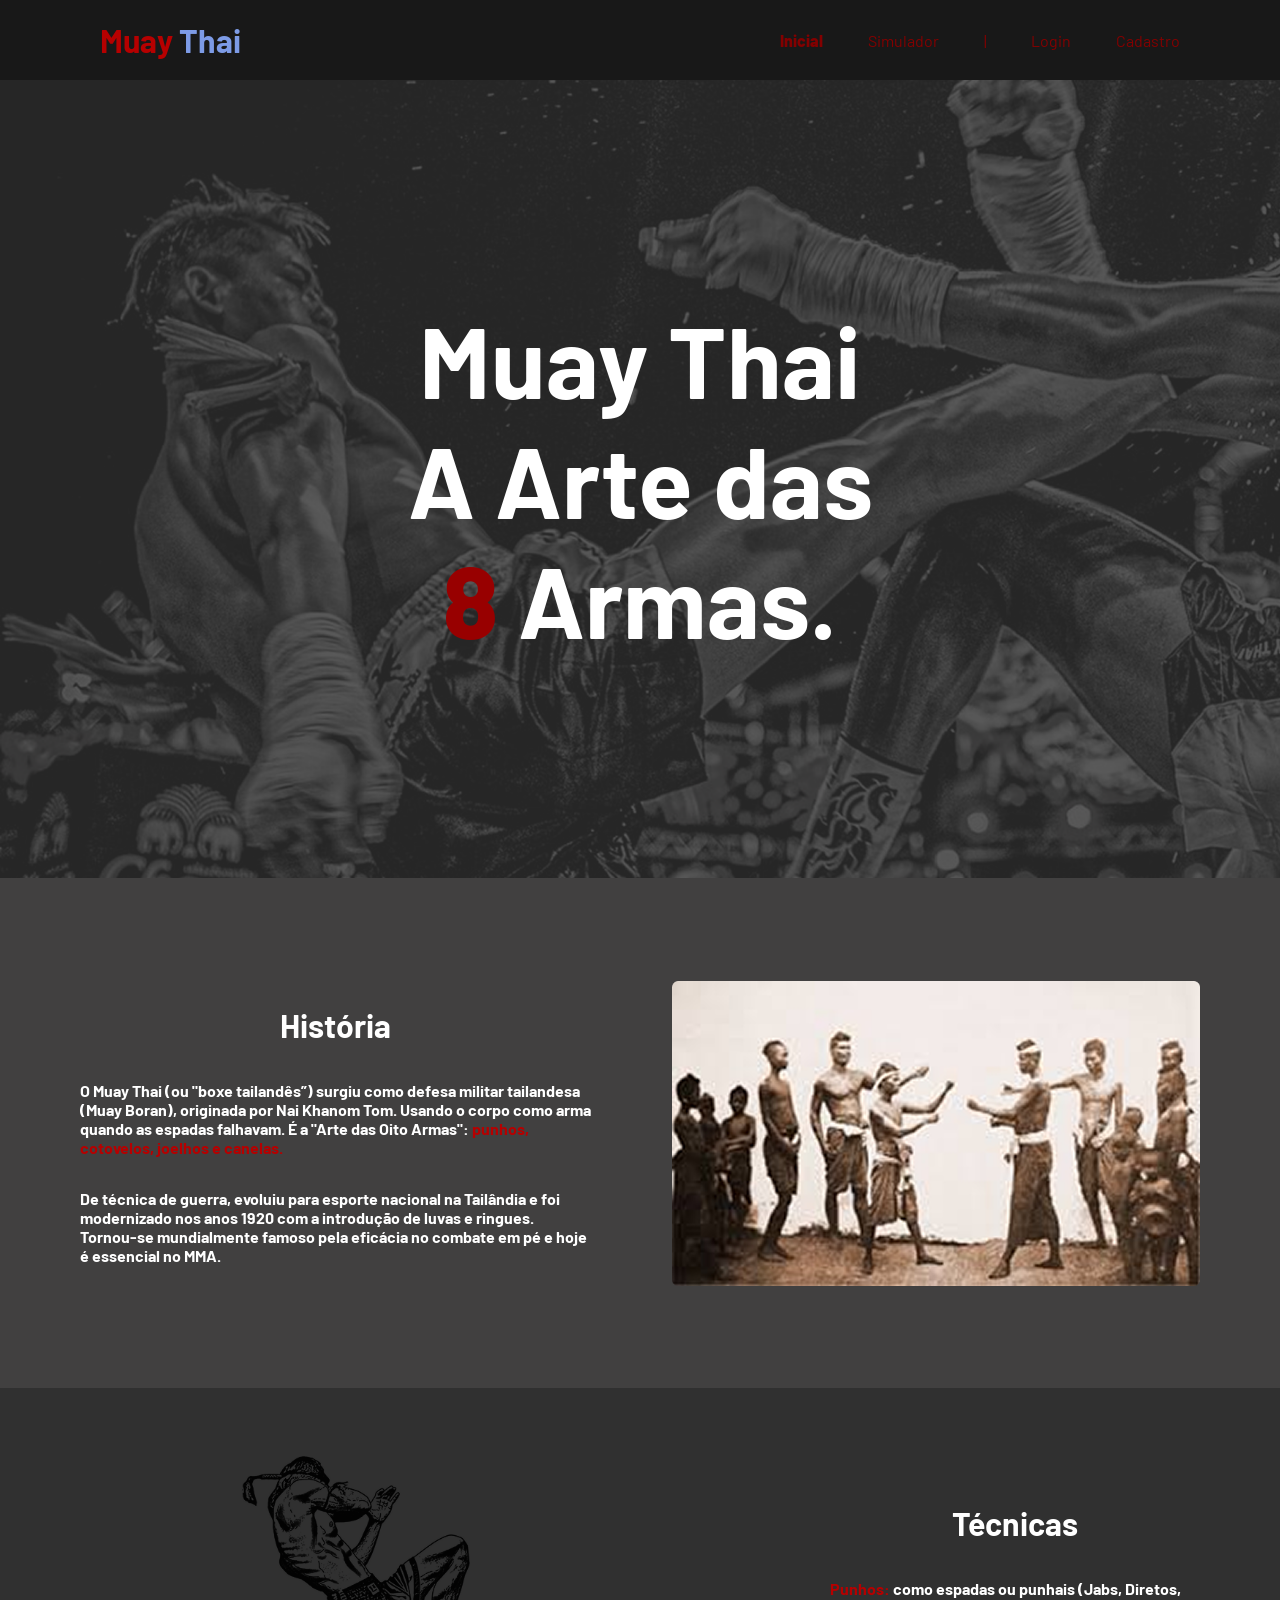
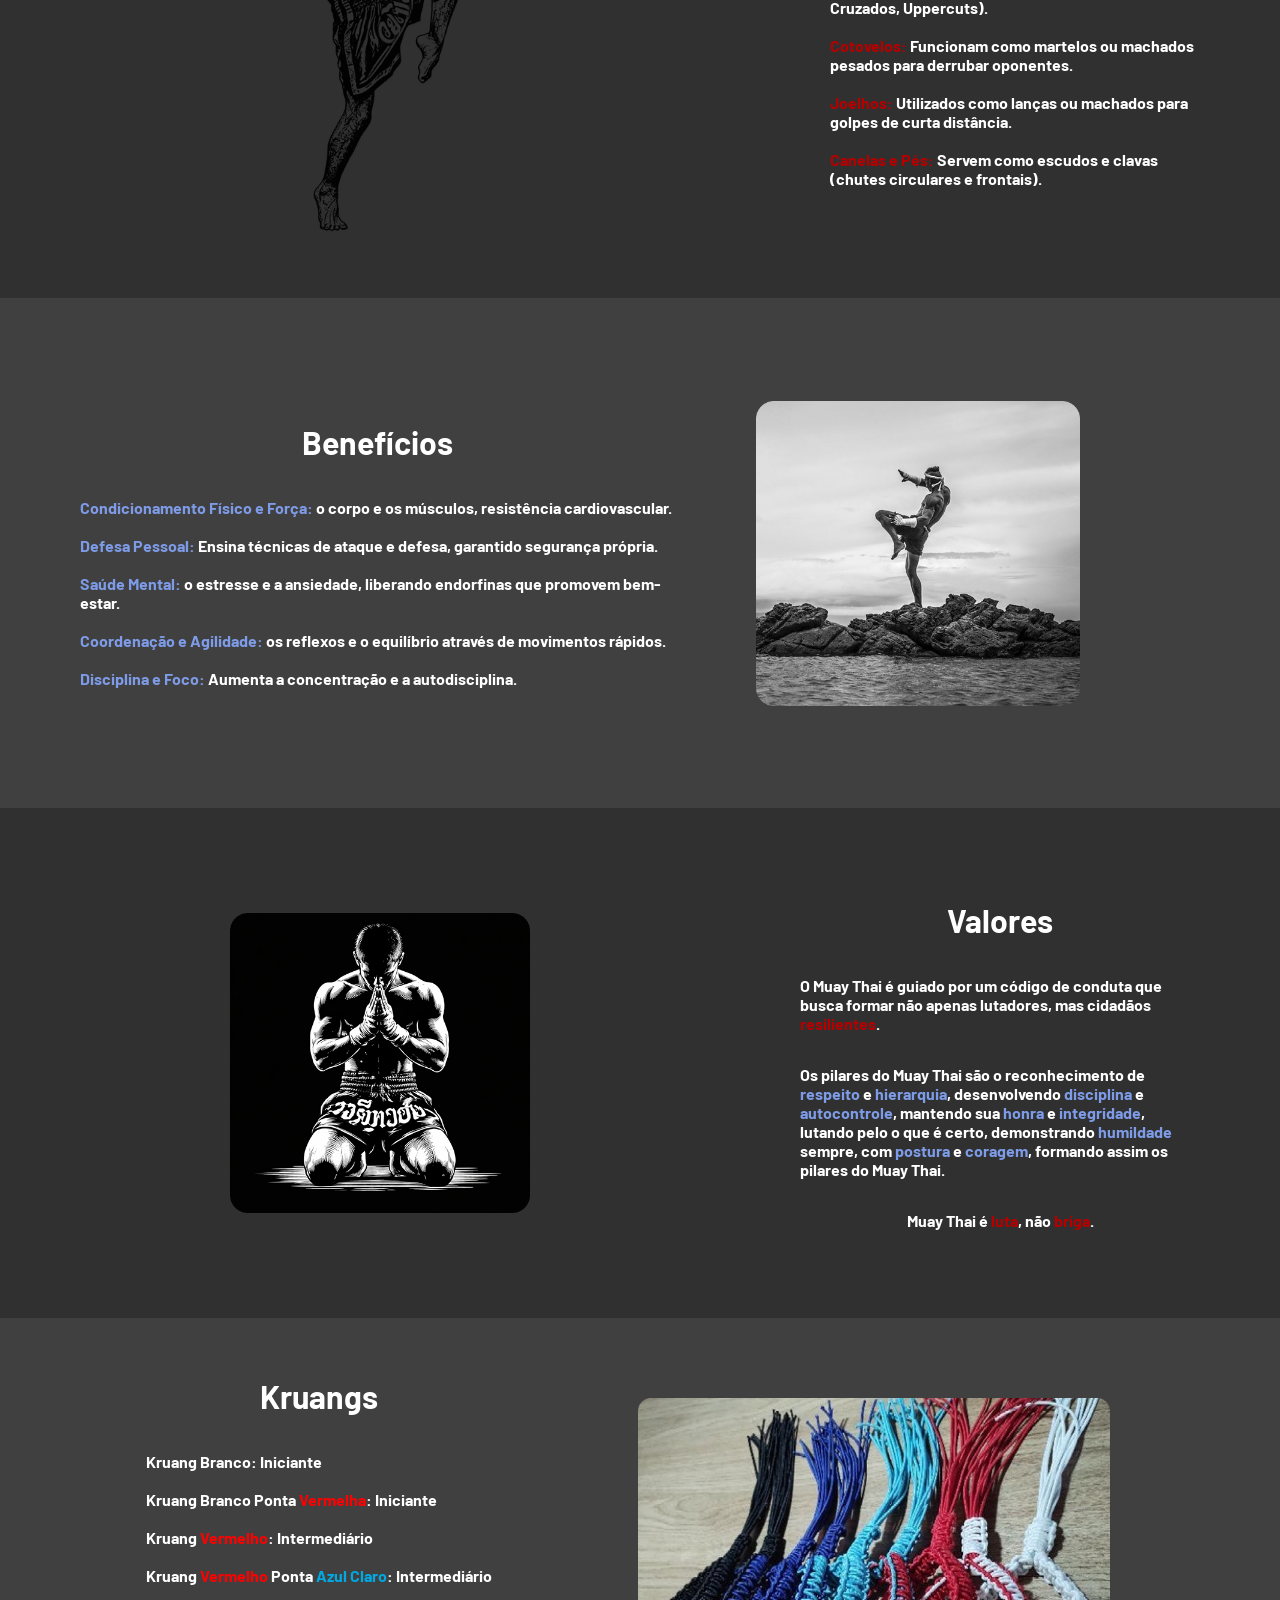
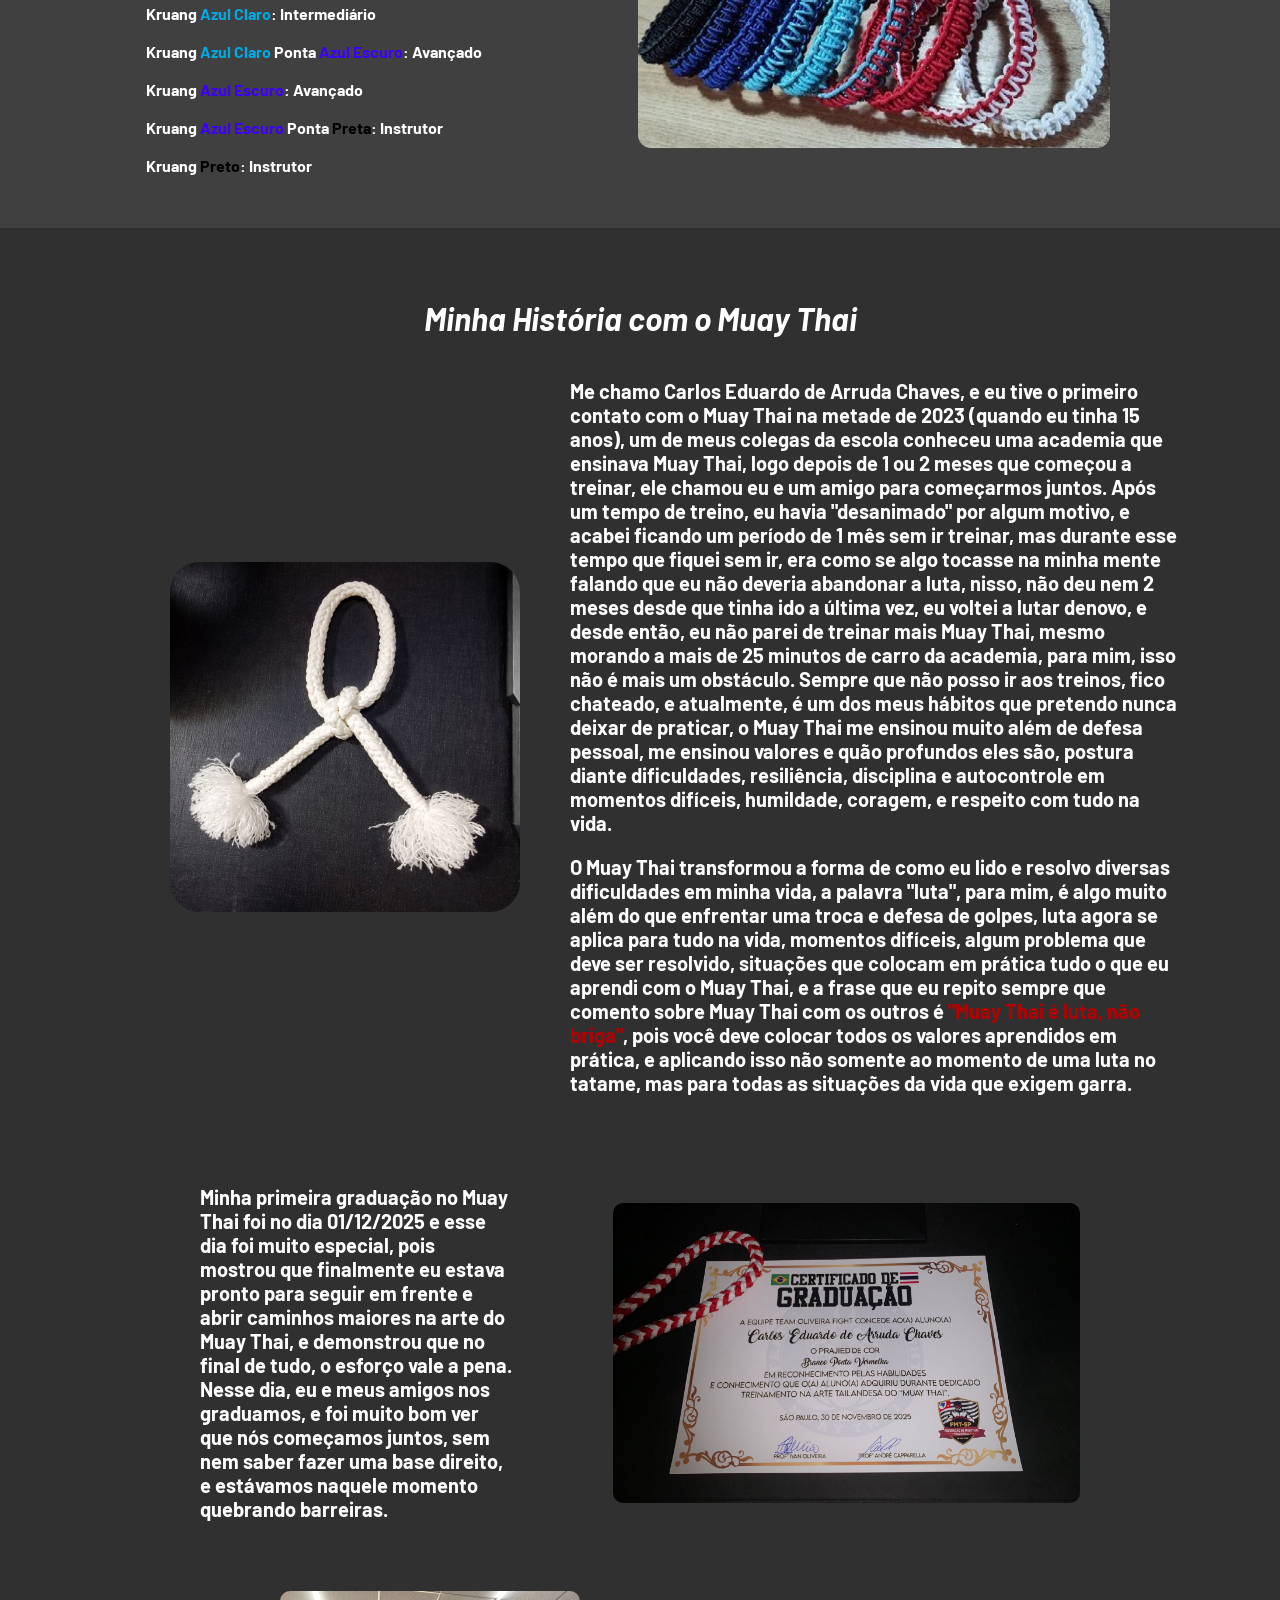
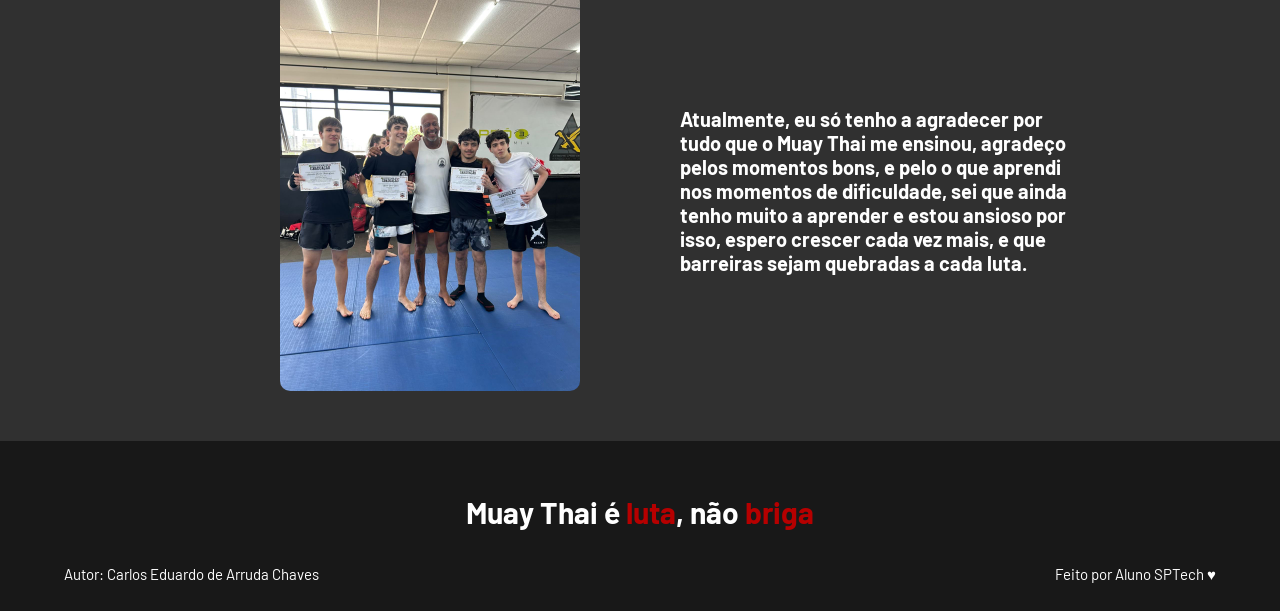
==== public/index.html @ 32c3ca3f "Ajustando arquivos" ====
<!DOCTYPE html>
<html lang="en">

<head>
    <meta charset="UTF-8">
    <meta http-equiv="X-UA-Compatible" content="IE=edge">
    <meta name="viewport" content="width=device-width, initial-scale=1.0">

    <title>Muay Thai | Página Inicial</title>

    <script src="./js/sessao.js"></script>

    <link rel="stylesheet" href="./css/estilo.css">
    <link rel="icon" href="./assets/icon/muaythai_valores.png">
    <link rel="preconnect" href="https://fonts.gstatic.com">
</head>

<body>
    <div class="header">
      <div class="container">
        <h1 class="titulo">Muay <span style="color: #7D9BE6;">Thai</span></h1>
        <ul class="navbar">
          <li class="agora">
            <a href="#">Inicial</a>
          </li>
          <li>
            <a href="simulador.html">Simulador</a>
          </li>
          <li>|</li>
          <li>
            <a href="login.html">Login</a>
          </li>
          <li>
            <a href="cadastro.html">Cadastro</a>
          </li>
        </ul>
      </div>
    </div>
  
    <div class="banner">
      <div class="container">
        <p>Muay Thai<br> A Arte das <br><span>8</span> Armas.</p>
      </div>
    </div>
  
    <div class="social">
      <div class="container">
        <div class="boxes">
          <div class="box">
            <h1>História</h1>
            <p>O Muay Thai (ou "boxe tailandês”) surgiu como defesa militar tailandesa (Muay Boran), originada por Nai Khanom Tom. Usando o corpo como arma quando as espadas falhavam. É a "Arte das Oito Armas": <span class="negrito_vermelho">punhos, cotovelos, joelhos e canelas.</span></p>
            <p>De técnica de guerra, evoluiu para esporte nacional na Tailândia e foi modernizado nos anos 1920 com a introdução de luvas e ringues. Tornou-se mundialmente famoso pela eficácia no combate em pé e hoje é essencial no MMA.</p>
          </div>
          <img src="assets/imgs/muaythai_historia.png">
        </div>
        <div style="background-color: #303030;"class="boxes">
          <img style="padding-left: 160px; padding-right: 190px; height: 400px;"src="assets/imgs/muaythai_tecnicas.png">
          <div class="box">
            <h1 style="padding-right: 80px;">Técnicas</h1>
              <p style="padding-right: 80px;"><span class="negrito_vermelho">Punhos:</span> como espadas ou punhais (Jabs, Diretos, Cruzados, Uppercuts).<br><br>
              <span class="negrito_vermelho">Cotovelos:</span> Funcionam como martelos ou machados pesados para derrubar oponentes.<br><br>
              <span class="negrito_vermelho">Joelhos: </span>Utilizados como lanças ou machados para golpes de curta distância.<br><br>
              <span class="negrito_vermelho">Canelas e Pés: </span>Servem como escudos e clavas (chutes circulares e frontais).
              </p>
          </div>
        </div>
        <div class="boxes">
          <div class="box">
            <h1>Benefícios</h1>
            <p><span class="negrito_azul">Condicionamento Físico e Força: </span> o corpo e os músculos, resistência cardiovascular.<br><br>
              <span class="negrito_azul">Defesa Pessoal:</span> Ensina técnicas de ataque e defesa, garantido segurança própria.<br><br>
              <span class="negrito_azul">Saúde Mental: </span> o estresse e a ansiedade, liberando endorfinas que promovem bem-estar.<br><br>
              <span class="negrito_azul">Coordenação e Agilidade:</span> os reflexos e o equilíbrio através de movimentos rápidos.<br><br>
              <span class="negrito_azul">Disciplina e Foco:</span> Aumenta a concentração e a autodisciplina.
            </p>
          </div>
          <img style="padding-right: 200px;"src="assets/imgs/muaythai_beneficios.png">
        </div>
        <div style="background-color: #303030;"class="boxes">
          <img style="padding-left: 230px; padding-right: 190px; height: 300px;"src="assets/imgs/muaythai_valores.png">
          <div class="box">
            <h1 style="padding-right: 80px;">Valores</h1>
            <p style="padding-right: 80px;">O Muay Thai é guiado por um código de conduta que busca formar não apenas lutadores, mas cidadãos <span class="negrito_vermelho">resilientes</span>.</p>
            <p style="padding-right: 80px;">Os pilares do Muay Thai são o reconhecimento de <span class="negrito_azul">respeito</span> e <span class="negrito_azul">hierarquia</span>,
              desenvolvendo <span class="negrito_azul">disciplina</span> e <span class="negrito_azul">autocontrole</span>, 
              mantendo sua <span class="negrito_azul">honra</span> e <span class="negrito_azul">integridade</span>, 
              lutando pelo o que é certo, demonstrando <span class="negrito_azul">humildade</span> sempre, 
              com <span class="negrito_azul">postura</span> e <span class="negrito_azul">coragem</span>, formando assim os pilares do Muay Thai.</p>
              <p style="padding-right: 80px;">Muay Thai é <span class="negrito_vermelho">luta</span>, não <span class="negrito_vermelho">briga</span>.</p>
          </div>
        </div>
        <div class="boxes">
          <div class="box">
            <h1>Kruangs</h1>
            <p>Kruang Branco: Iniciante<br><br>
            <span> Kruang Branco Ponta <span style="color: red;">Vermelha</span>: Iniciante</span><br><br>
            <span> Kruang <span style="color: red;">Vermelho</span>: Intermediário</span><br><br>
            <span> Kruang <span style="color: red;">Vermelho</span> Ponta <span style="color: rgb(0, 169, 225);">Azul Claro</span>: Intermediário</span><br><br>
            <span> Kruang <span style="color: rgb(0, 169, 225);">Azul Claro</span>: Intermediário</span><br><br>
            <span> Kruang <span style="color: rgb(0, 169, 225);">Azul Claro</span> Ponta <span style="color: #3B00FF;">Azul Escuro</span>: Avançado</span><br><br>
            <span> Kruang <span style="color: #3B00FF;">Azul Escuro</span>: Avançado</span><br><br>
            <span> Kruang <span style="color: #3B00FF;">Azul Escuro</span> Ponta <span style="color: black;">Preta</span>: Instrutor</span><br><br>
            <span> Kruang <span style="color: black;">Preto</span>: Instrutor</span></span>
            </p>
          </div>
          <img style="padding-right: 170px; height: 350px;"src="assets/imgs/kruangs.png">
        </div>
      </div>
    </div>
    <div class="minha_historia">
      <h1 style="font-style: italic;">Minha História com o Muay Thai</h1>
      <div class="texto_e_imagem_historia">
        <img style="margin-left: 170px; width: 350px; border-radius: 30px;" src="assets/imgs/kruang_branco.png">
        <div class="texto_minha_historia">
          <p> Me chamo Carlos Eduardo de Arruda Chaves, e eu tive o primeiro contato com o Muay Thai na metade de 2023 (quando eu tinha 15 anos),
        um de meus colegas da escola conheceu uma academia que ensinava Muay Thai, logo depois
        de 1 ou 2 meses que começou a treinar, ele chamou eu e um amigo para começarmos juntos. Após um tempo de treino, eu havia "desanimado"
        por algum motivo, e acabei ficando um período de 1 mês sem ir treinar, mas durante esse tempo que fiquei sem ir, era como se algo tocasse 
        na minha mente falando que eu não deveria abandonar a luta, nisso, não deu nem 2 meses desde que tinha ido a última vez, eu voltei a lutar
        denovo, e desde então, eu não parei de treinar mais Muay Thai, mesmo morando a mais de 25 minutos de carro da academia, para mim, isso não é mais um obstáculo.
        Sempre que não posso ir aos treinos, fico chateado, e atualmente, é um dos meus hábitos
        que pretendo nunca deixar de praticar, o Muay Thai me ensinou muito além de defesa pessoal, me ensinou valores e quão profundos eles são, postura diante
        dificuldades, resiliência, disciplina e autocontrole em momentos difíceis, humildade, coragem, e respeito com tudo na vida.
          </p>
          <p>O Muay Thai transformou a forma de como eu lido e resolvo diversas dificuldades em minha vida, a palavra "luta", para mim, é algo muito
          além do que enfrentar uma troca e defesa de golpes, luta agora se aplica para tudo na vida, momentos difíceis, algum problema que deve ser
          resolvido, situações que colocam em prática tudo o que eu aprendi com o Muay Thai, e a frase que eu repito sempre que comento sobre Muay Thai 
          com os outros é <span style="color: #B60000;">"Muay Thai é luta, não briga"</span>, pois você deve colocar todos os valores aprendidos em prática, e
          aplicando isso não somente ao momento de uma luta no tatame, mas para todas as situações da vida que 
          exigem garra. 
          </p>  
        </div>
      </div>
      <div class="graduacao">
        <span style="display: flex; align-items: center;">
        <p style="padding-right: 100px">
          Minha primeira graduação no Muay Thai foi no dia 01/12/2025 e esse dia foi muito especial, pois mostrou que finalmente eu estava pronto
          para seguir em frente e abrir caminhos maiores na arte do Muay Thai, e demonstrou que no final de tudo, o esforço vale a pena. Nesse dia, 
          eu e meus amigos nos graduamos, e foi muito bom ver que nós começamos juntos, sem nem saber fazer uma base direito, e estávamos naquele momento quebrando
          barreiras.
        </p>
          <img style="height: 300px; border-radius: 10px;" src="assets/imgs/graduacao.jpg">
        </span>
      </div>
      <div class="graduados">
        <span style="display: flex; align-items: center;">
          <img style="height: 400px; border-radius: 10px;" src="assets/imgs/graduados.jpg">
          <p style="padding-left: 100px">Atualmente, eu só tenho a agradecer por tudo que o Muay Thai me ensinou, agradeço pelos momentos bons, e pelo o que aprendi nos 
          momentos de dificuldade, sei que ainda tenho muito a aprender e estou ansioso por isso, espero crescer cada vez mais, e que barreiras sejam quebradas a cada luta.</p>
          </span>
      </div>
    </div>
    <div class="footer">
      <div class="container">
        <!-- <span>Autor: Carlos Eduardo de Arruda Chaves</span> -->
        <h1>Muay Thai é <span style="color: #B60000;">luta</span>, não <span style="color: #B60000;">briga</span></h1>
        <!--<span>Aluno SPTech &hearts;</span> -->
      </div>
      <p style="display: flex; justify-content: space-between; width: 90%;">
        <span>Autor: Carlos Eduardo de Arruda Chaves</span>
        <span>Feito por Aluno SPTech &hearts;</span>
      </p>
    </div>
  </body>

</html>
---- public/css/estilo.css ----
@import url('https://fonts.googleapis.com/css2?family=Barlow:ital,wght@0,100;0,200;0,300;0,400;0,500;0,600;0,700;0,800;0,900;1,100;1,200;1,300;1,400;1,500;1,600;1,700;1,800;1,900&display=swap');

body {
  margin: 0;
  padding: 0;
  font-family: 'Barlow', 'Segoe UI', 'Segoe UI', Tahoma, Geneva, Verdana, sans-serif;
  background-color: #303030;
}

:root {
  --tamanho-header: 80px;
  --tamanho-banner: calc(105vh - var(--tamanho-header) - var(--tamanho-footer) - 2px);
  --tamanho-simulador: calc(100vh - var(--tamanho-header) - var(--tamanho-footer) - 2px);
  --tamanho-login: calc(105vh - var(--tamanho-header) - var(--tamanho-footer) - 2px);
  --tamanho-footer: 65px;
}

.container {
  display: flex;
  width: 100%;
  margin: 0;
}

.header {
  height: var(--tamanho-header);
  background-color: #181818;
  padding-left: 100px;
  padding-right: 100px;
}

.header .container {
  justify-content: space-between;
  align-items: center;
  height: 100%;
}

.header a {
  text-decoration: none;
  color: #830000;
}

.agora {
  font-weight: 800;
}

.navbar {
  width: 400px;
  display: flex;
  align-items: center;
  justify-content: space-between;
  list-style: none;
  color: #830000;
}

.titulo {
  color: #B60000;
  width: fit-content;
  font-weight: bold;
}

.header h1 {
  margin: 0;
}

/* BANNER */

.banner {
  height: var(--tamanho-banner);
  color: white;
  background-image: url('../assets/imgs/MuayThaibanner.png');
  background-size: cover;
}

.banner .container {
  justify-content: center;
  align-items: center;
  height: 100%;
}

.banner .container p {
  width: 50%;
  margin: 0;
  padding: 0;
  font-size: 100px;
  font-weight: bold;
  text-align: center;
}

.banner .container span {
  font-weight: 800;
  color: #980000;
}

/* MISSÃO VISÃO VALORES */

.social {
  background-color: #414040;
  display: flex;
}

.social .container {
  justify-content: center;
  flex-direction: column;
}

  .boxes{
    display: flex;
    align-items: center;
    height: 350px;
  }

 .boxes img {
  height: 305px;
  padding-right: 80px;
  padding-left: 80px;
} 

.social .container .boxes {
  display: flex;
  justify-content: space-between;
  width: 100%;
  padding-top: 80px;
  padding-bottom: 80px;
}

 .social p {
  font-weight: bold;
} 

.box {
  display: flex;
  flex-direction: column;
  align-items: center;
  width: 100vh;
  color: white;
  padding-left: 80px;
}

.negrito_vermelho{
  color: #B60000;
}

.negrito_azul{
  color: #7D9BE6;
}

/* .social .container .boxes .box h1{
  padding-left: 80px;
} */

/* MINHA HISTÓRIA */

.minha_historia{
  background-color: #303030;
  text-align: center;
  color: white;
  padding-bottom: 50px;
  padding-top: 50px;
}

.texto_minha_historia{
  text-align: start;
  padding-left: 50px;
  padding-right: 100px;
  font-size: 20px;
  font-weight: bold;
}

.graduacao{
  padding-top: 50px;
  text-align: start;
  padding-left: 200px;
  padding-right: 200px;
  font-size: 20px;
  font-weight: bold;
}

.graduados{
  padding-top: 50px;
  text-align: start;
  padding-left: 280px;
  padding-right: 200px;
  font-size: 20px;
  font-weight: bold;
}

.texto_e_imagem_historia{
  display: flex;
  align-items: center;
}

/* FOOTER */

.footer {
  background-color: #181818;
  height: 150px;
  color: #fff;
  display: flex;
  font-size: 15px;
  align-items: center;
  justify-content: center;
  flex-direction: column;
  padding-top: 20px;
}

.footer .container {
  justify-content: center;
  text-align: center;
  align-items: end;
}

/* .footer .container .version {
  font-size: 12px;
} */

/* LOGIN */

.login {
  height: var(--tamanho-login);
  background-image: url('../assets/imgs/MuayThaibanner.png');
  background-size: cover;
}

.login .container {
  justify-content: center;
  align-items: center;
  height: 100%;
}

.card {
  width: 50%;
  background-color: #303030;
  border-radius: 10px;
  display: flex;
  align-items: center;
  justify-content: space-evenly;
  color: #B60000;
  flex-direction: column;
  height: fit-content;
  padding: 20px 0;
}

.card h2 {
  margin: 0;
  font-size: 30px;
}

.formulario {
  display: flex;
  height: 90%;
  width: 80%;
  justify-content: space-around;
  flex-direction: column;
}

.formulario span {
  font-size: 15px;
  font-weight: 800;
}

.formulario input {
  border: 2px solid #7D9BE6;
  text-align: center;
  border-radius: 10px;
  margin: 0;
  background-color: #ccc;
}

.formulario select {
  border: 2px solid #32b9cd;
  background-color: white;
  color: gray;
  height: 36px;
  text-align: center;
  border-radius: 10px;
  margin: 0;
}

.campo {
  display: flex;
  flex-direction: column;
  justify-content: start;
  padding: 5px 0;
}

.botao {
  cursor: pointer;
  font-family: "Barlow", sans-serif;
  border: 0;
  border-radius: 5px;
  font-weight: 600;
  font-size: 18px;
  color: #fff;
  background-color: #B60000;
  width: 120px;
  height: 30px;
  align-self: center;
  margin-top: 20px;
}

.loading-div {
  width: 50px;
  display: none;
}

.loading-div img {
  height: 50px;
  width: 50px;
}

#div_erros_login {
  display: none
}

/* FORMULARIO */

.alerta_erro{
  display: flex;
  justify-content: flex-end;
}

.card_erro {
  display: none;
  background-color: #fff;
  color: black;
  width: 230px;
  position: fixed;
  border-radius: 4px;
  border: #ED145B 3px solid;
  padding: 10px;
  margin-right: 10%;
}

.card_erro #mensagem_erro{
  font-weight: 500;
  font-size: 20px;
}

.formulario .tipo_campo {
  font-size: 20px;
  font-weight: 600 !important;
}

.formulario {
  display: flex;
  flex-direction: column;
}

input {
  margin-bottom: 10px;
  border: 2px solid #32b9cd;
  padding: 10px;
  text-align: center;
  border-radius: 10px;
}

.btn {
  font-family: "Barlow", sans-serif;
  border: 0;
  border-radius: 5px;
  font-weight: 600;
  font-size: 18px;
  padding: 10px 15px;
  color: white;
  background-color: #ED145B;
  width: 120px;
  align-self: center;
  margin-top: 5px;
}

.loading-div {
  width: 50px;
  margin: auto;
  display: none;
}

.loading-div img {
  height: 50px;
  width: 50px;
}

/* SIMULADOR */

.simulador {
  color: white;
}

.simulador .container {
  flex-direction: column;
  overflow: scroll; 
  height: var(--tamanho-simulador);
}

/* ALERTA */

#alerta {
  position: absolute;
  right: 0;
  bottom: 0;
}

.mensagem-alarme {
  background-color: white;
  border-radius: 5px;
  width: 300px;
  height: 80px;
  margin: 10px;
  padding: 10px 0;
  display: flex;
  justify-content: space-evenly;
  align-items: center;
}

.mensagem-alarme h3 {
  font-size: 14px;
  margin: 0;
}

.mensagem-alarme .informacao {
  width: 66%;
}

.alarme-sino {
  width: 48px;
  height: 48px;
  animation-name: bell;
  animation-duration: 4s;
  background-image: url('https://cdn-icons-png.flaticon.com/512/1157/1157000.png');
  background-size: cover;
  animation-iteration-count: infinite;
}

@keyframes bell {
  0%   {transform: rotate(25deg)}
  25%  {transform: rotate(-25deg)}
  50%  {transform: rotate(25deg)}
  75%  {transform: rotate(-25deg)}
  100% {transform: rotate(25deg)}
}
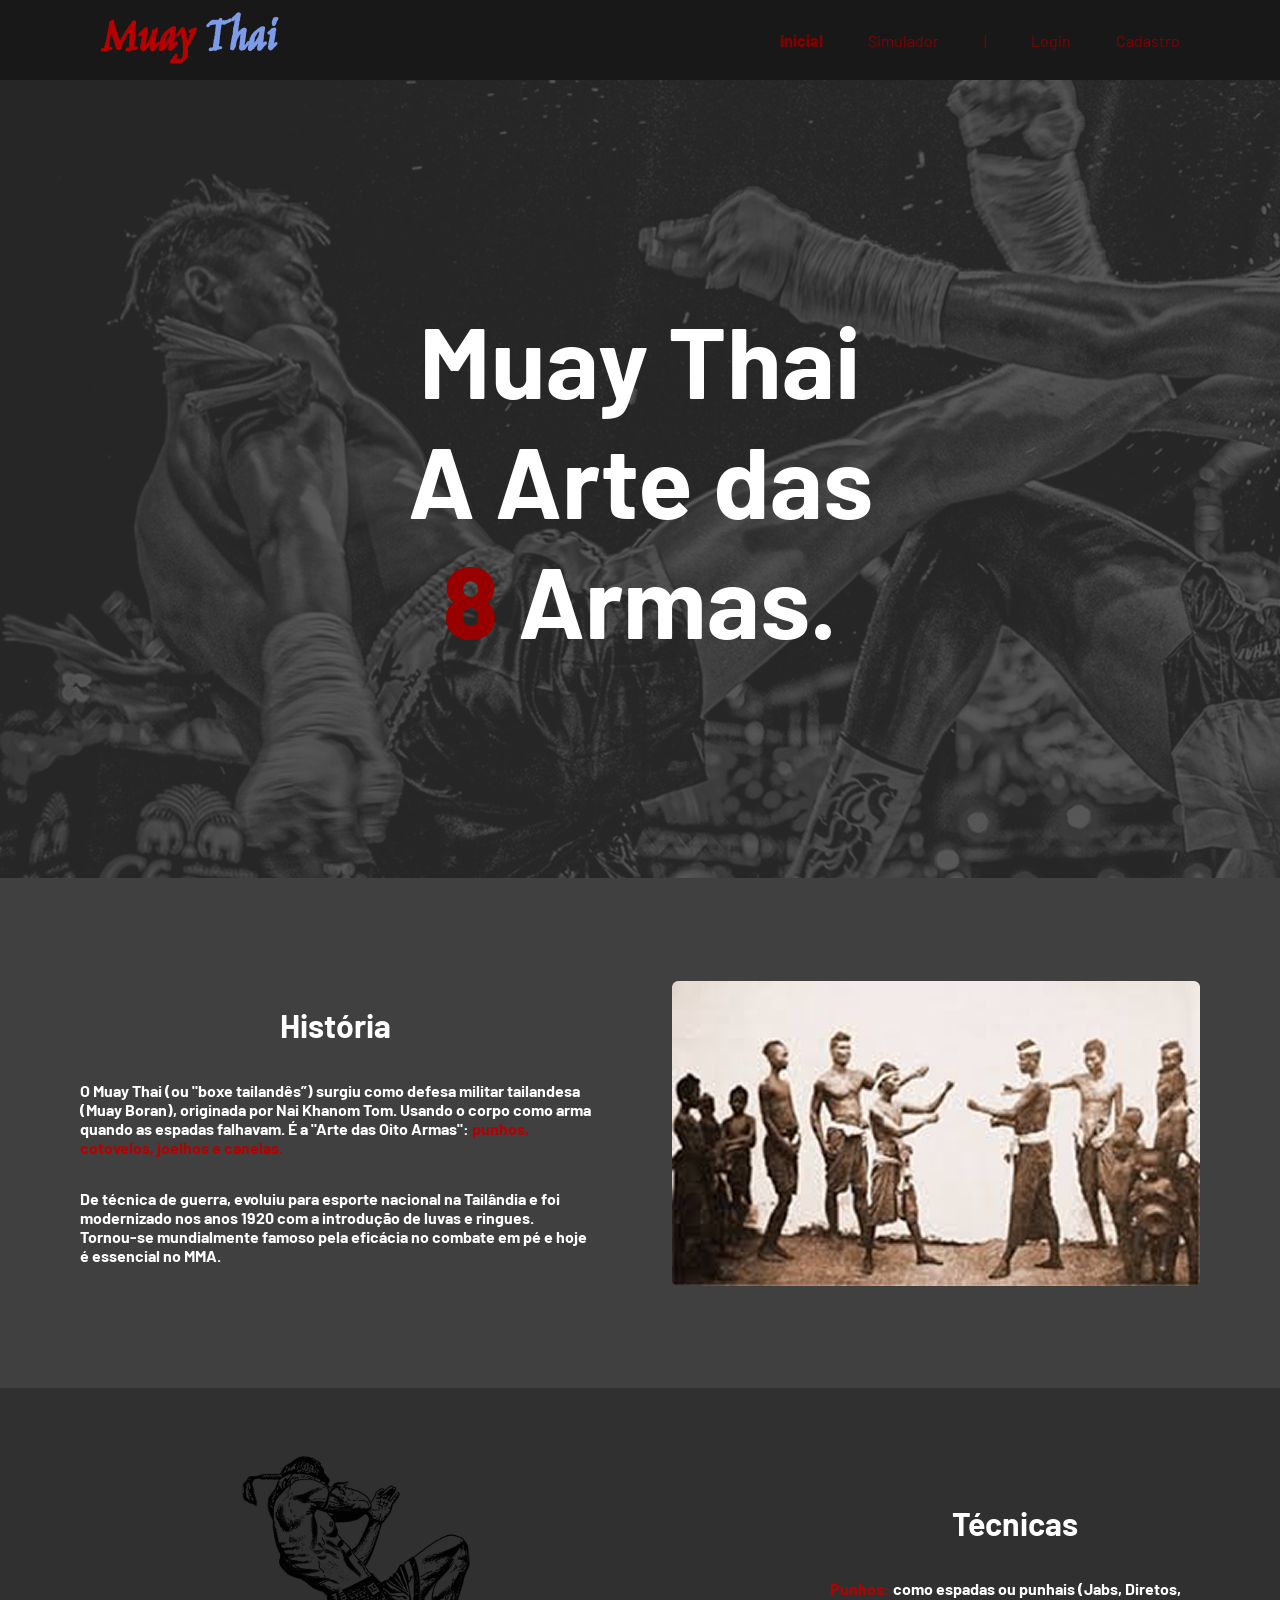
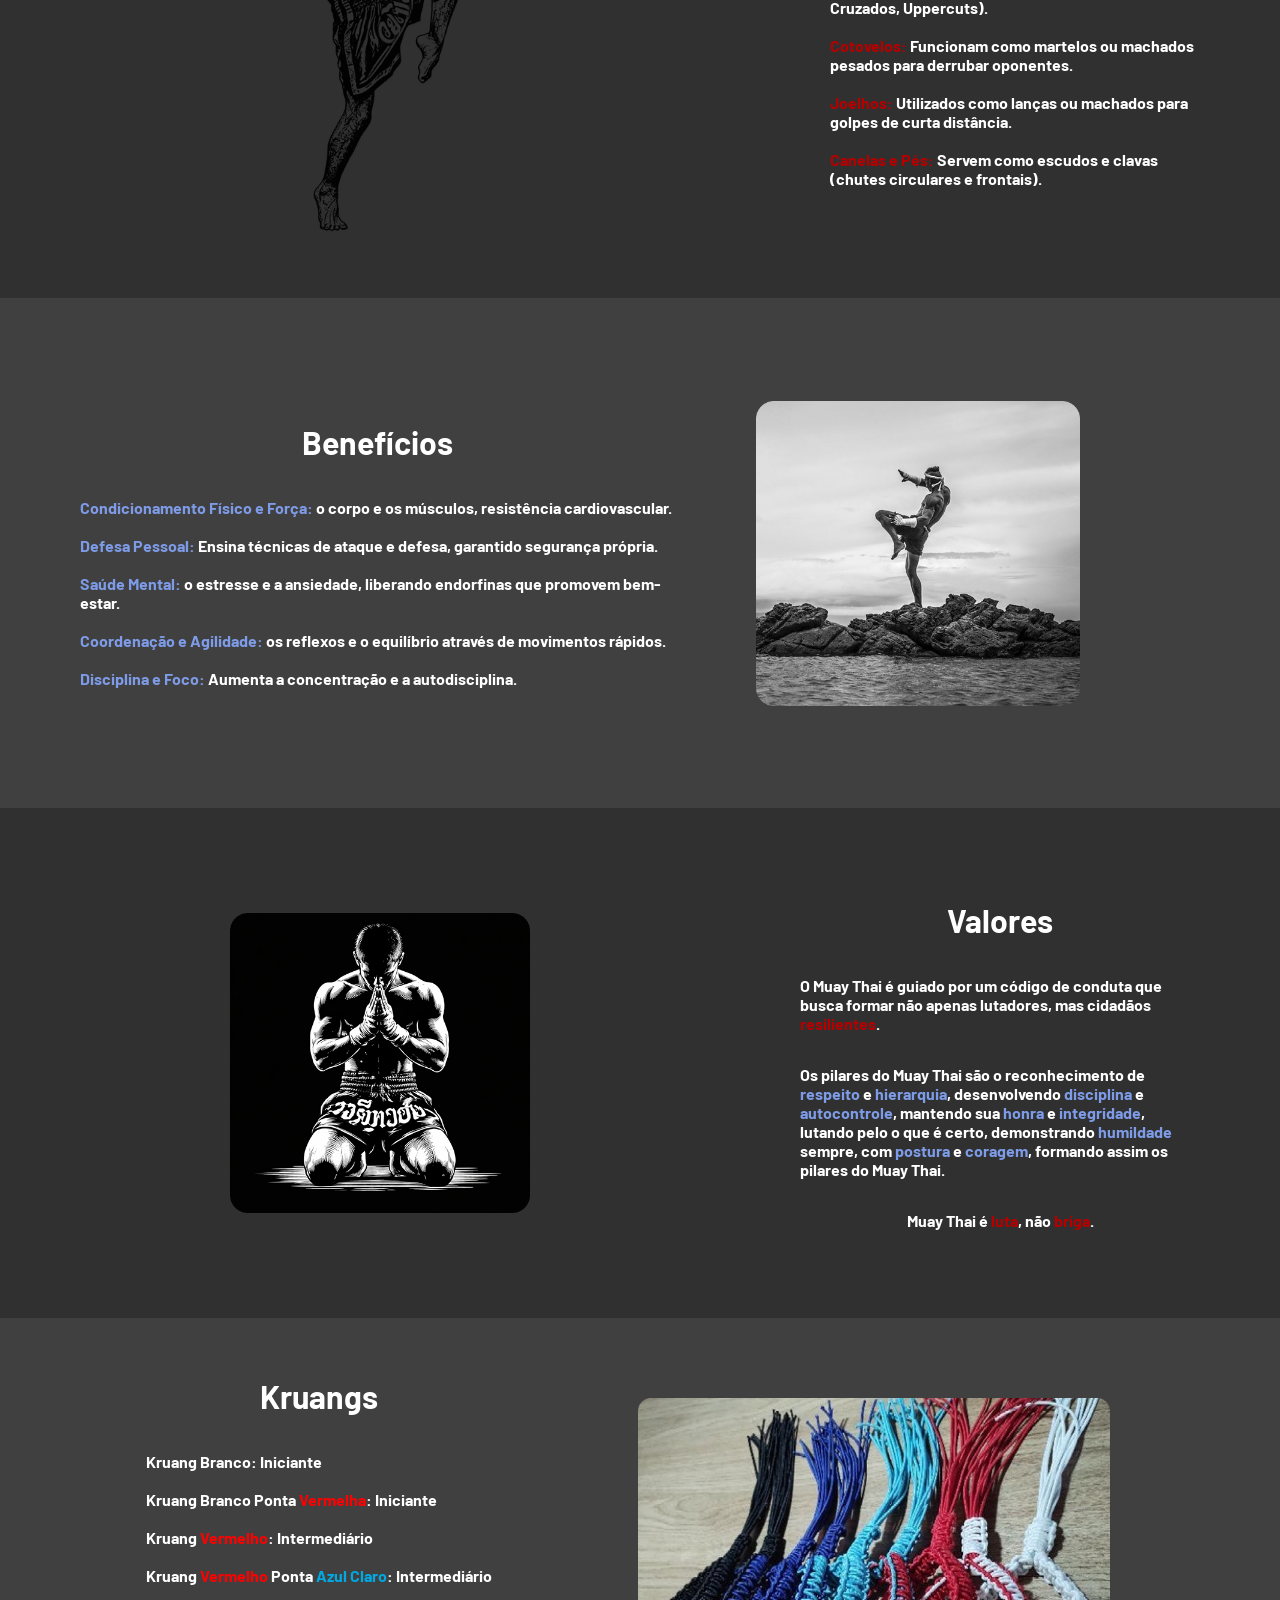
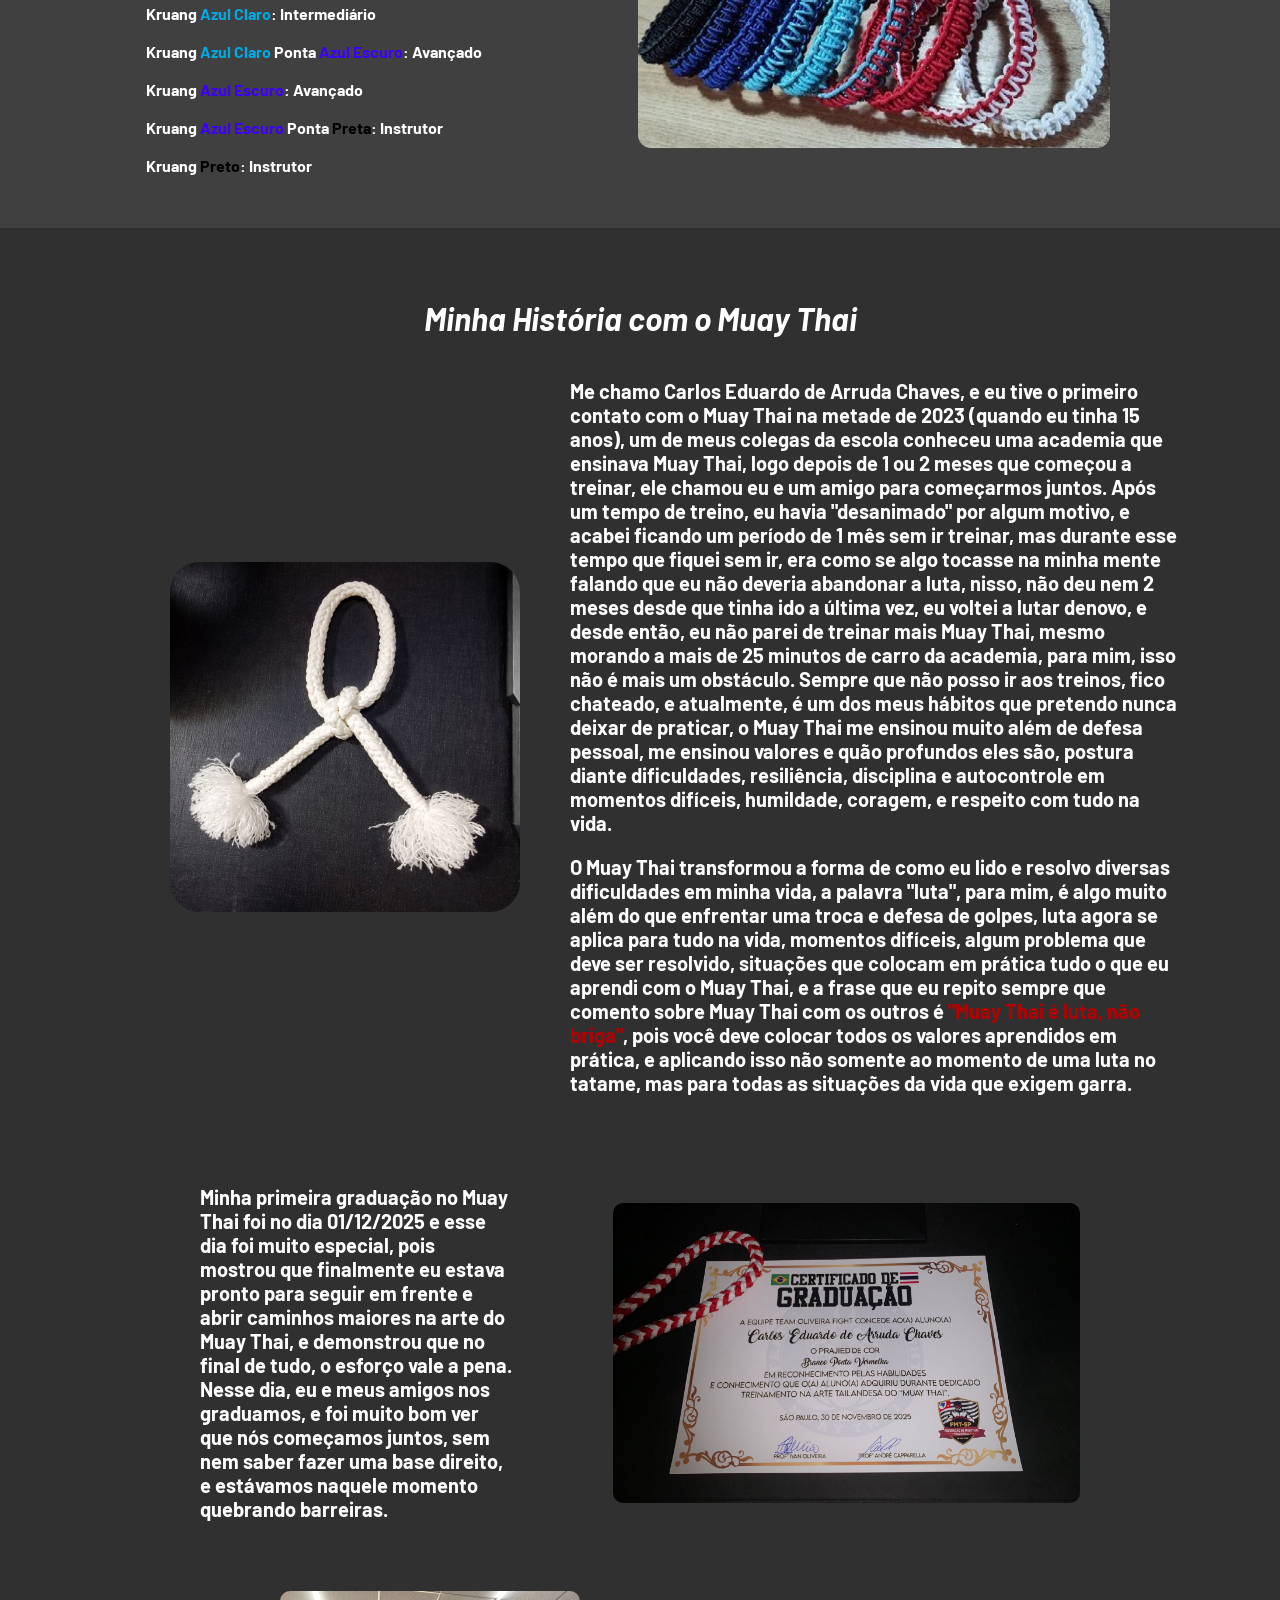
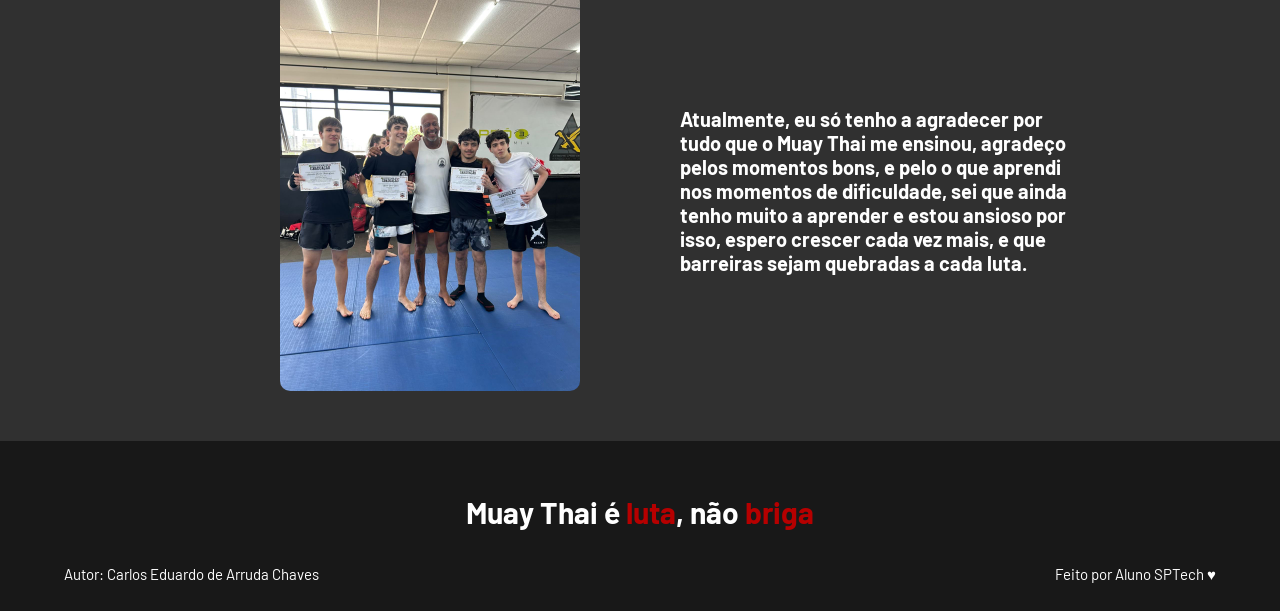
==== commit 17e8c268: "Adicionando estilização de fonte" ====
--- a/public/index.html
+++ b/public/index.html
@@ -13,6 +13,7 @@
     <link rel="stylesheet" href="./css/estilo.css">
     <link rel="icon" href="./assets/icon/muaythai_valores.png">
     <link rel="preconnect" href="https://fonts.gstatic.com">
+    <link href="https://fonts.googleapis.com/css2?family=Jim+Nightshade&display=swap" rel="stylesheet">
 </head>
 
 <body>
--- a/public/css/estilo.css
+++ b/public/css/estilo.css
@@ -56,6 +56,8 @@
   color: #B60000;
   width: fit-content;
   font-weight: bold;
+  font-family: "Jim Nightshade", cursive;
+  font-size: 50px;
 }
 
 .header h1 {
@@ -267,7 +269,7 @@
 }
 
 .formulario select {
-  border: 2px solid #32b9cd;
+  border: 2px solid #7D9BE6;
   background-color: white;
   color: gray;
   height: 36px;
@@ -298,6 +300,11 @@
   margin-top: 20px;
 }
 
+.botao:hover{
+ background-color: #6c0202;
+ transform: scale(1.02);
+}
+
 .loading-div {
   width: 50px;
   display: none;
@@ -321,12 +328,12 @@
 
 .card_erro {
   display: none;
-  background-color: #fff;
+  background-color: #d3b8b8;
   color: black;
   width: 230px;
   position: fixed;
-  border-radius: 4px;
-  border: #ED145B 3px solid;
+  border-radius: 20px;
+  border: #B60000 3px solid;
   padding: 10px;
   margin-right: 10%;
 }
@@ -348,7 +355,7 @@
 
 input {
   margin-bottom: 10px;
-  border: 2px solid #32b9cd;
+  border: 2px solid #7D9BE6;
   padding: 10px;
   text-align: center;
   border-radius: 10px;
@@ -362,7 +369,7 @@
   font-size: 18px;
   padding: 10px 15px;
   color: white;
-  background-color: #ED145B;
+  background-color: #B60000;
   width: 120px;
   align-self: center;
   margin-top: 5px;
@@ -386,9 +393,46 @@
 }
 
 .simulador .container {
-  flex-direction: column;
-  overflow: scroll; 
+  flex-direction: column; 
   height: var(--tamanho-simulador);
+  background-image: url('../assets/imgs/ringue.png');
+  background-repeat: no-repeat;
+  background-position: center center;
+  background-size: cover;
+  background-attachment: fixed;
+}
+
+.simulador .quadrados{
+  display: flex;
+  flex-direction: row;
+  justify-content: space-evenly;
+  
+}
+
+.quadrado{
+  width: 20%;
+  background-color: #181818;
+  border-radius: 5px;
+  box-shadow: 0px 15px 10px 5px#181818;
+}
+
+.caixa_lutar{
+  height: 40px; 
+  width: 200px; 
+  border-radius: 8px; 
+  border-color: #7D9BE6; 
+  background-color: #B60000; 
+  color: rgb(207, 207, 207); 
+  font-size: 20px;
+}
+
+.caixa_lutar:hover{
+ background-color: #6c0202;
+ transform: scale(1.02);
+}
+
+.container .quadrados p{
+  font-size: 17px;
 }
 
 /* ALERTA */
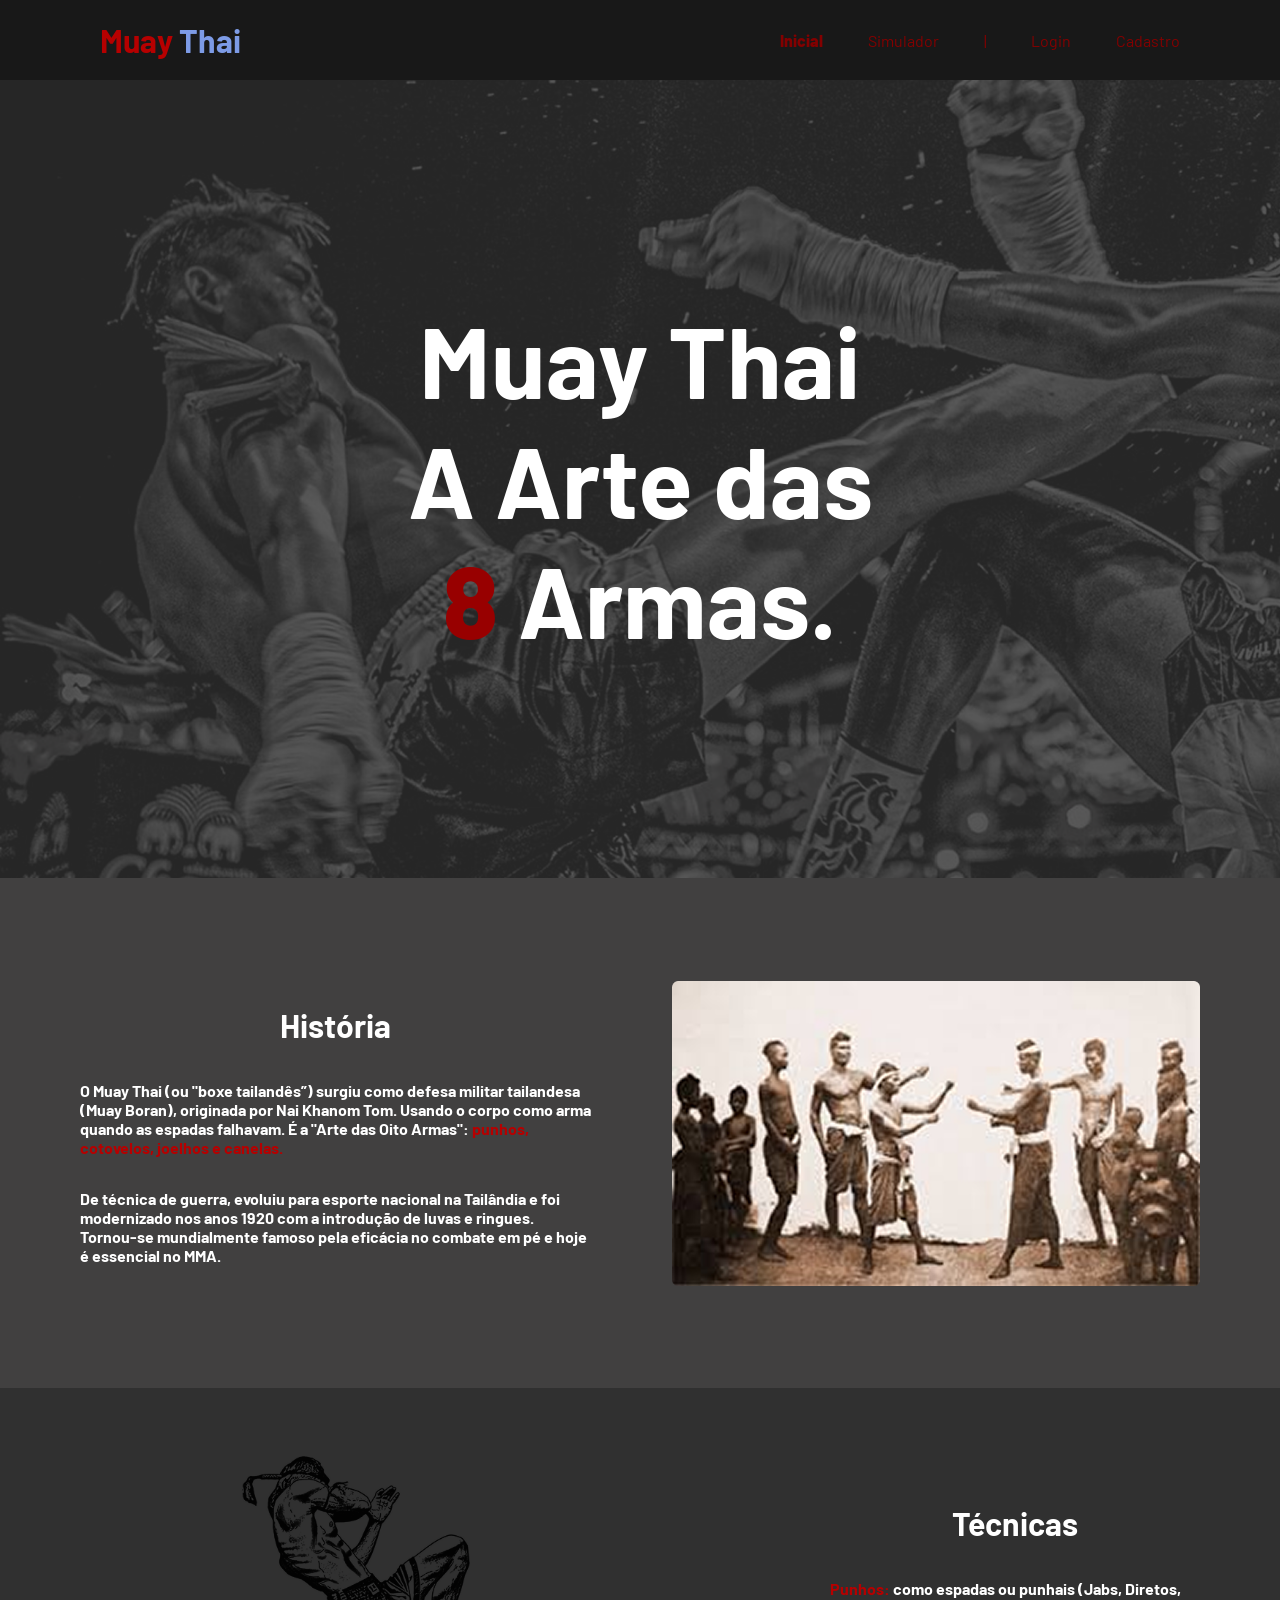
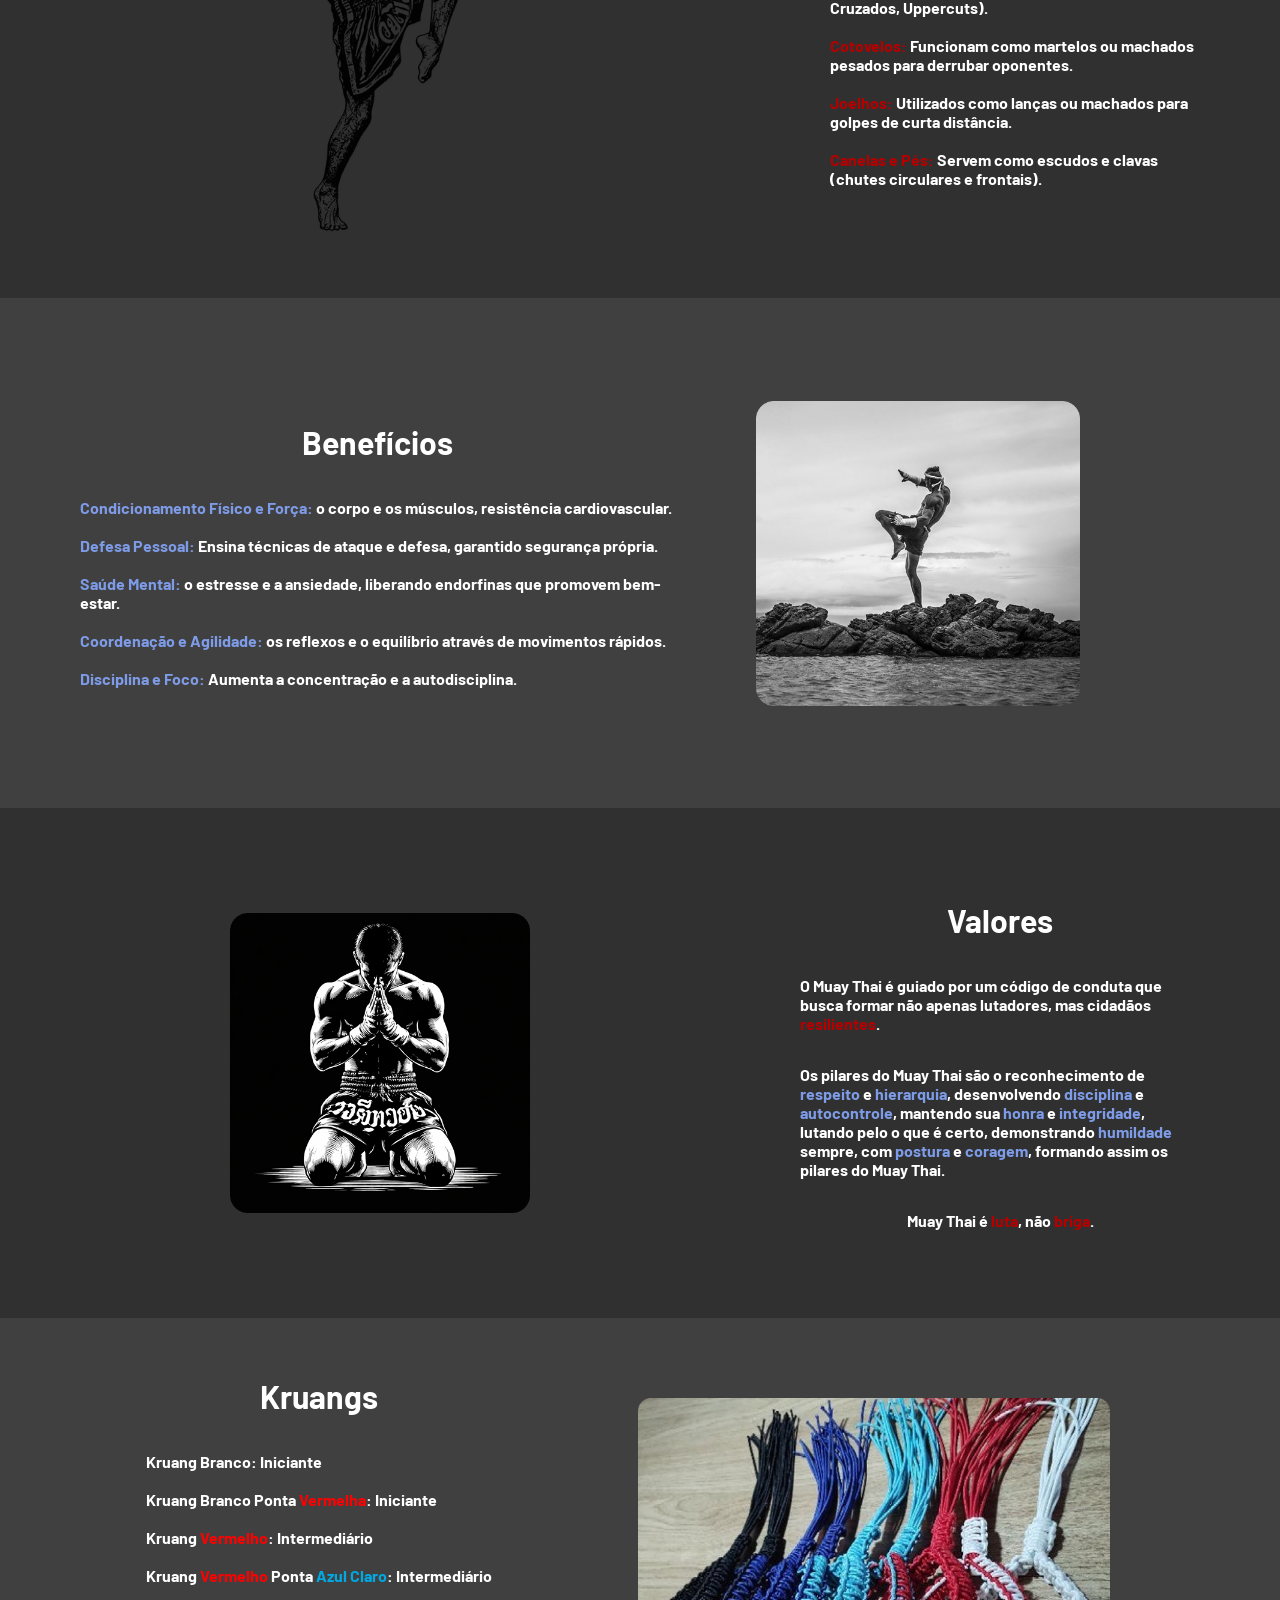
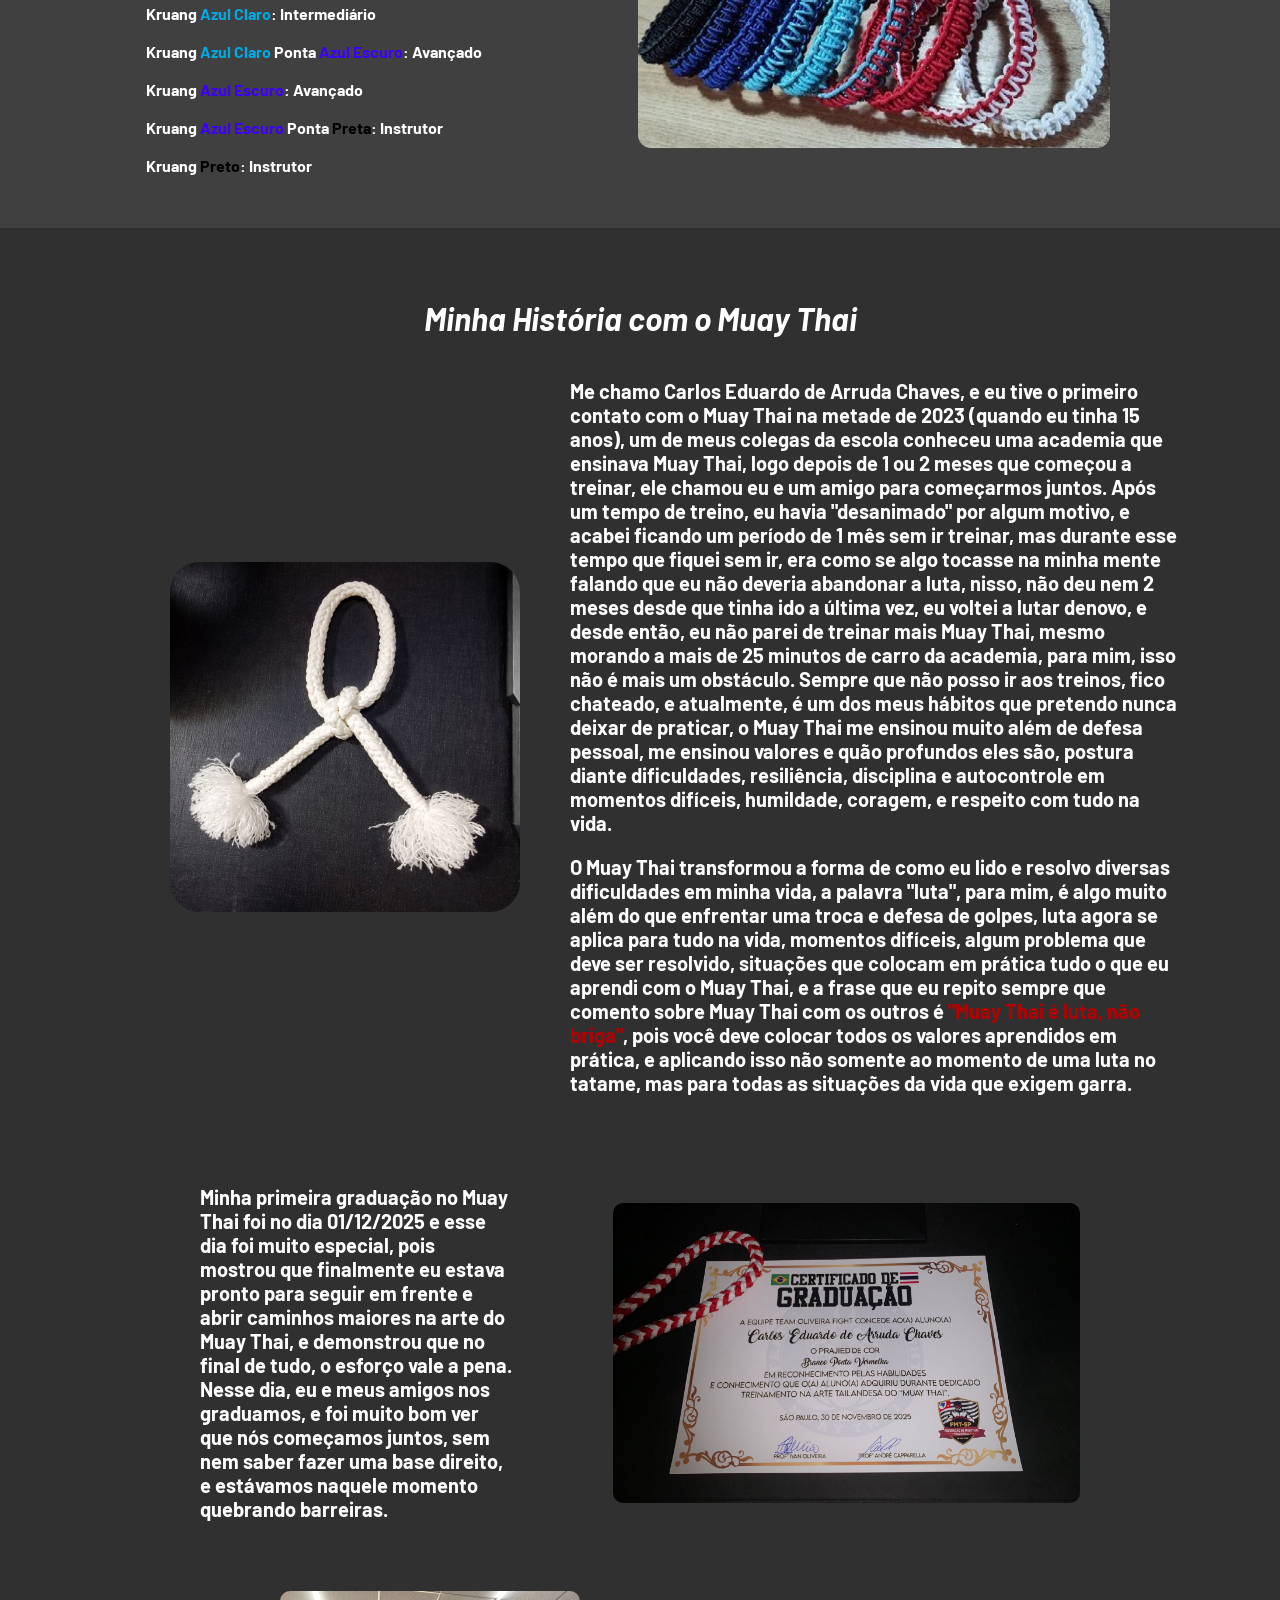
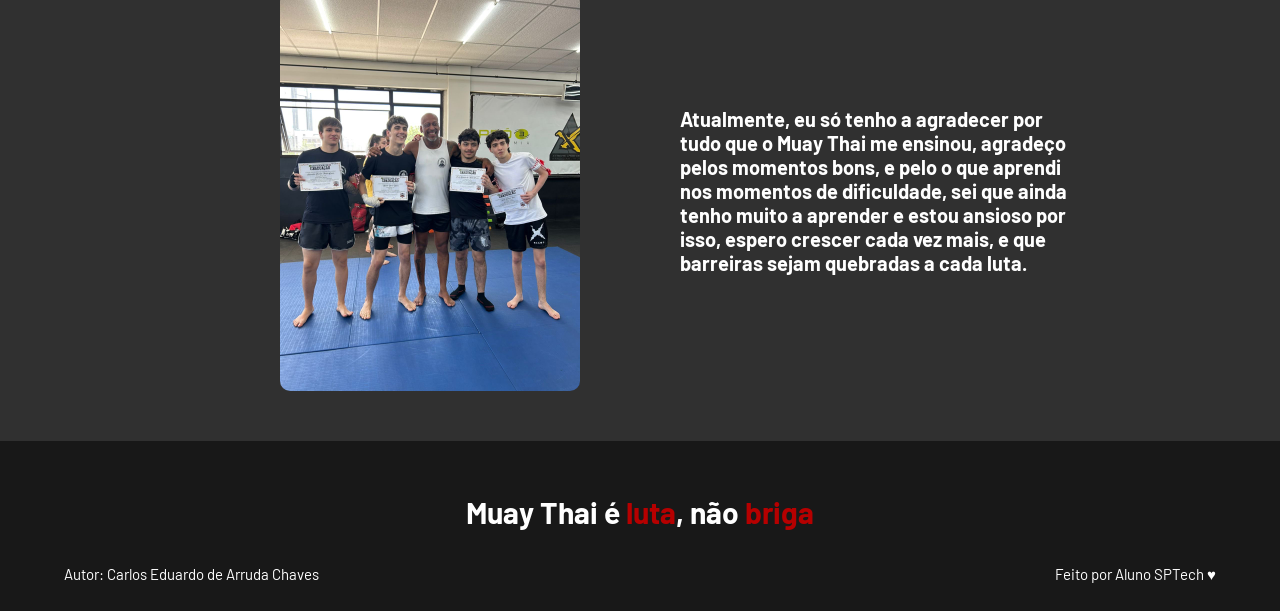
==== commit 50e1f384: "Adicionando documentação e alterando partes do CSS do site" ====
--- a/public/index.html
+++ b/public/index.html
@@ -13,7 +13,6 @@
     <link rel="stylesheet" href="./css/estilo.css">
     <link rel="icon" href="./assets/icon/muaythai_valores.png">
     <link rel="preconnect" href="https://fonts.gstatic.com">
-    <link href="https://fonts.googleapis.com/css2?family=Jim+Nightshade&display=swap" rel="stylesheet">
 </head>
 
 <body>
--- a/public/css/estilo.css
+++ b/public/css/estilo.css
@@ -56,8 +56,6 @@
   color: #B60000;
   width: fit-content;
   font-weight: bold;
-  font-family: "Jim Nightshade", cursive;
-  font-size: 50px;
 }
 
 .header h1 {
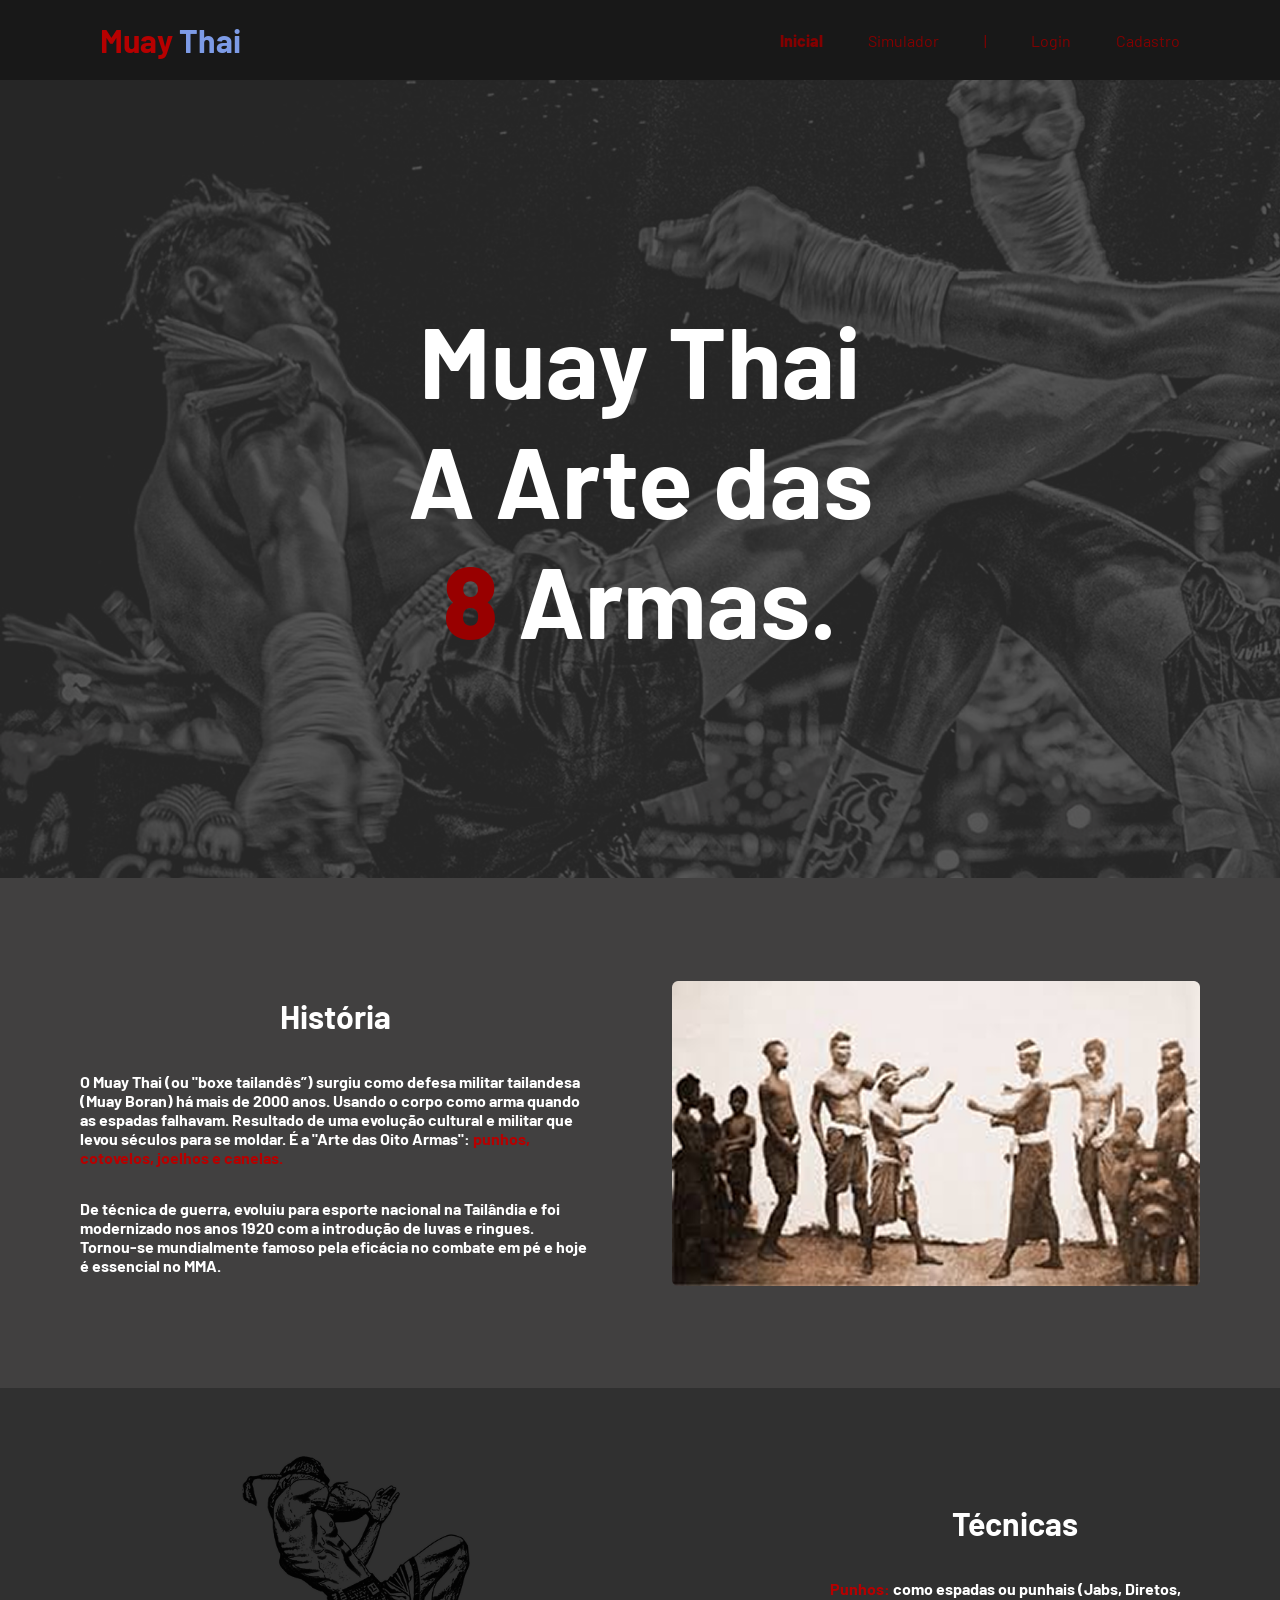
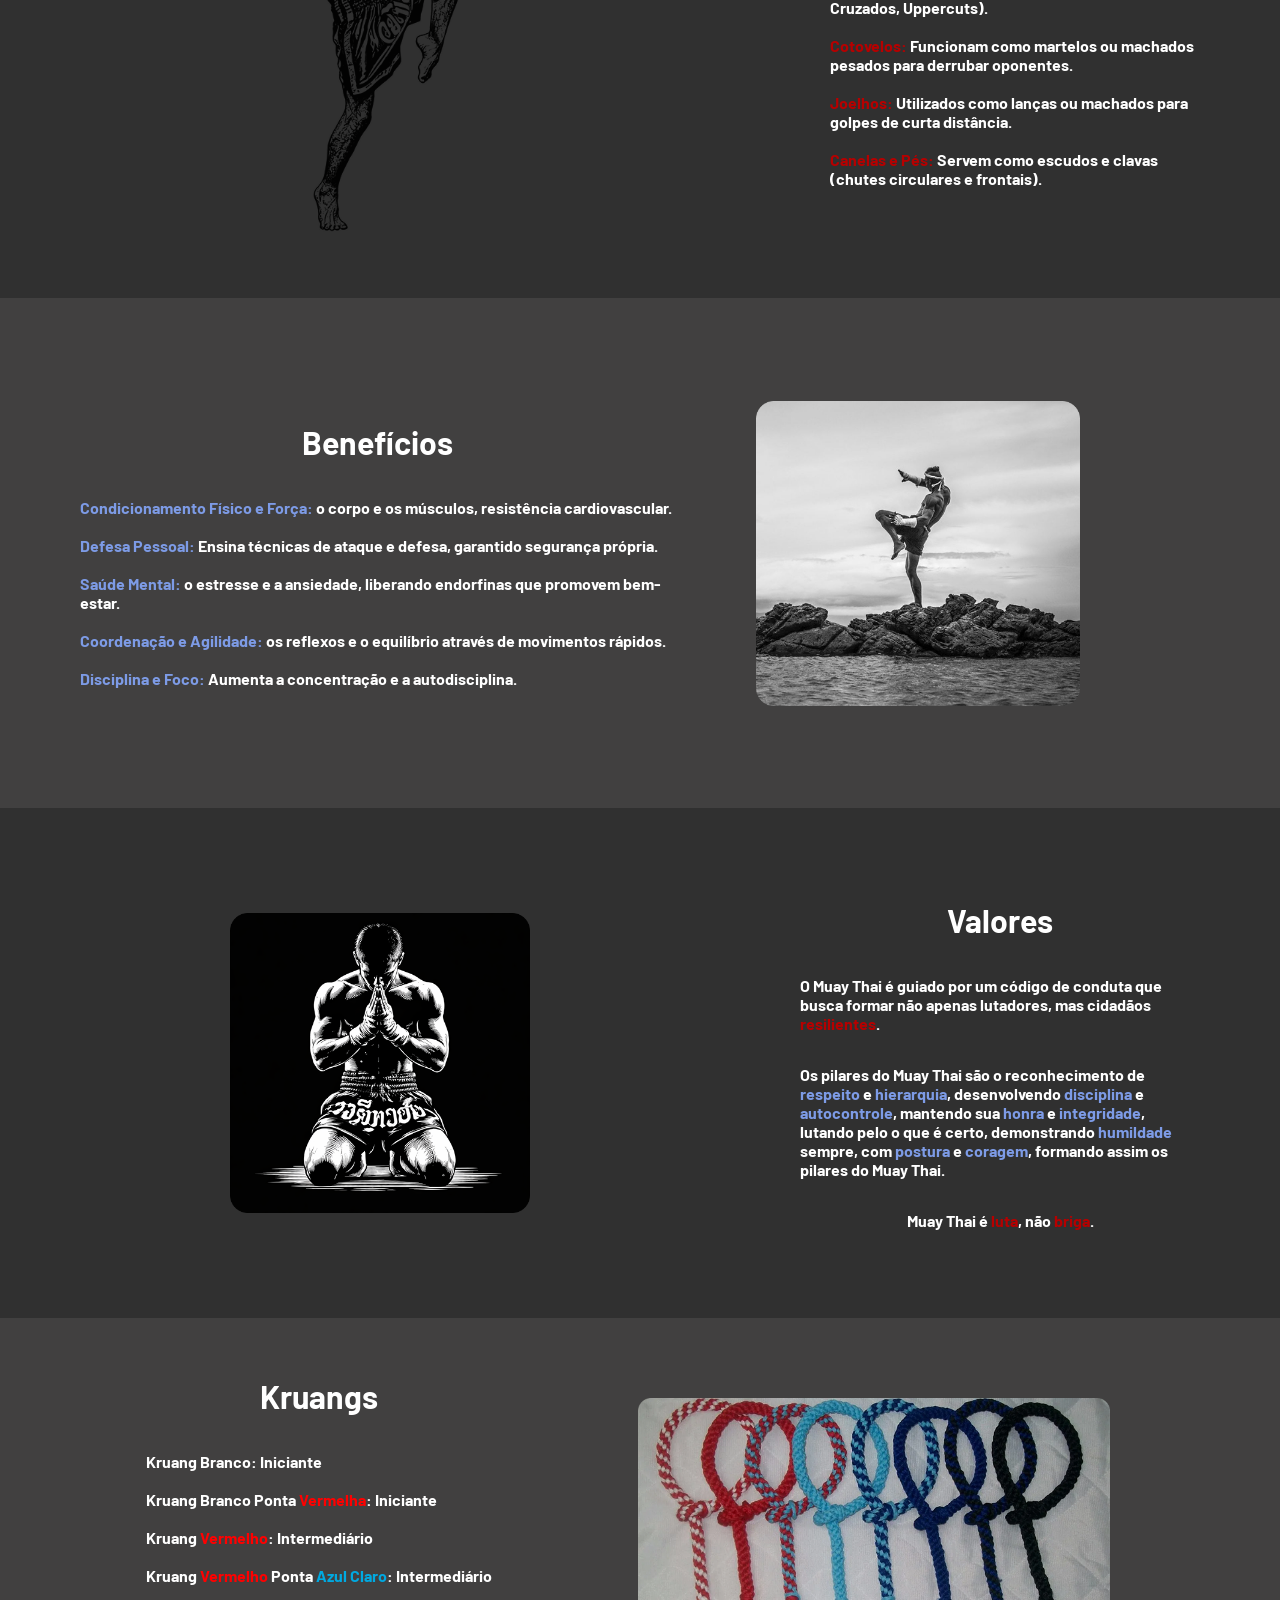
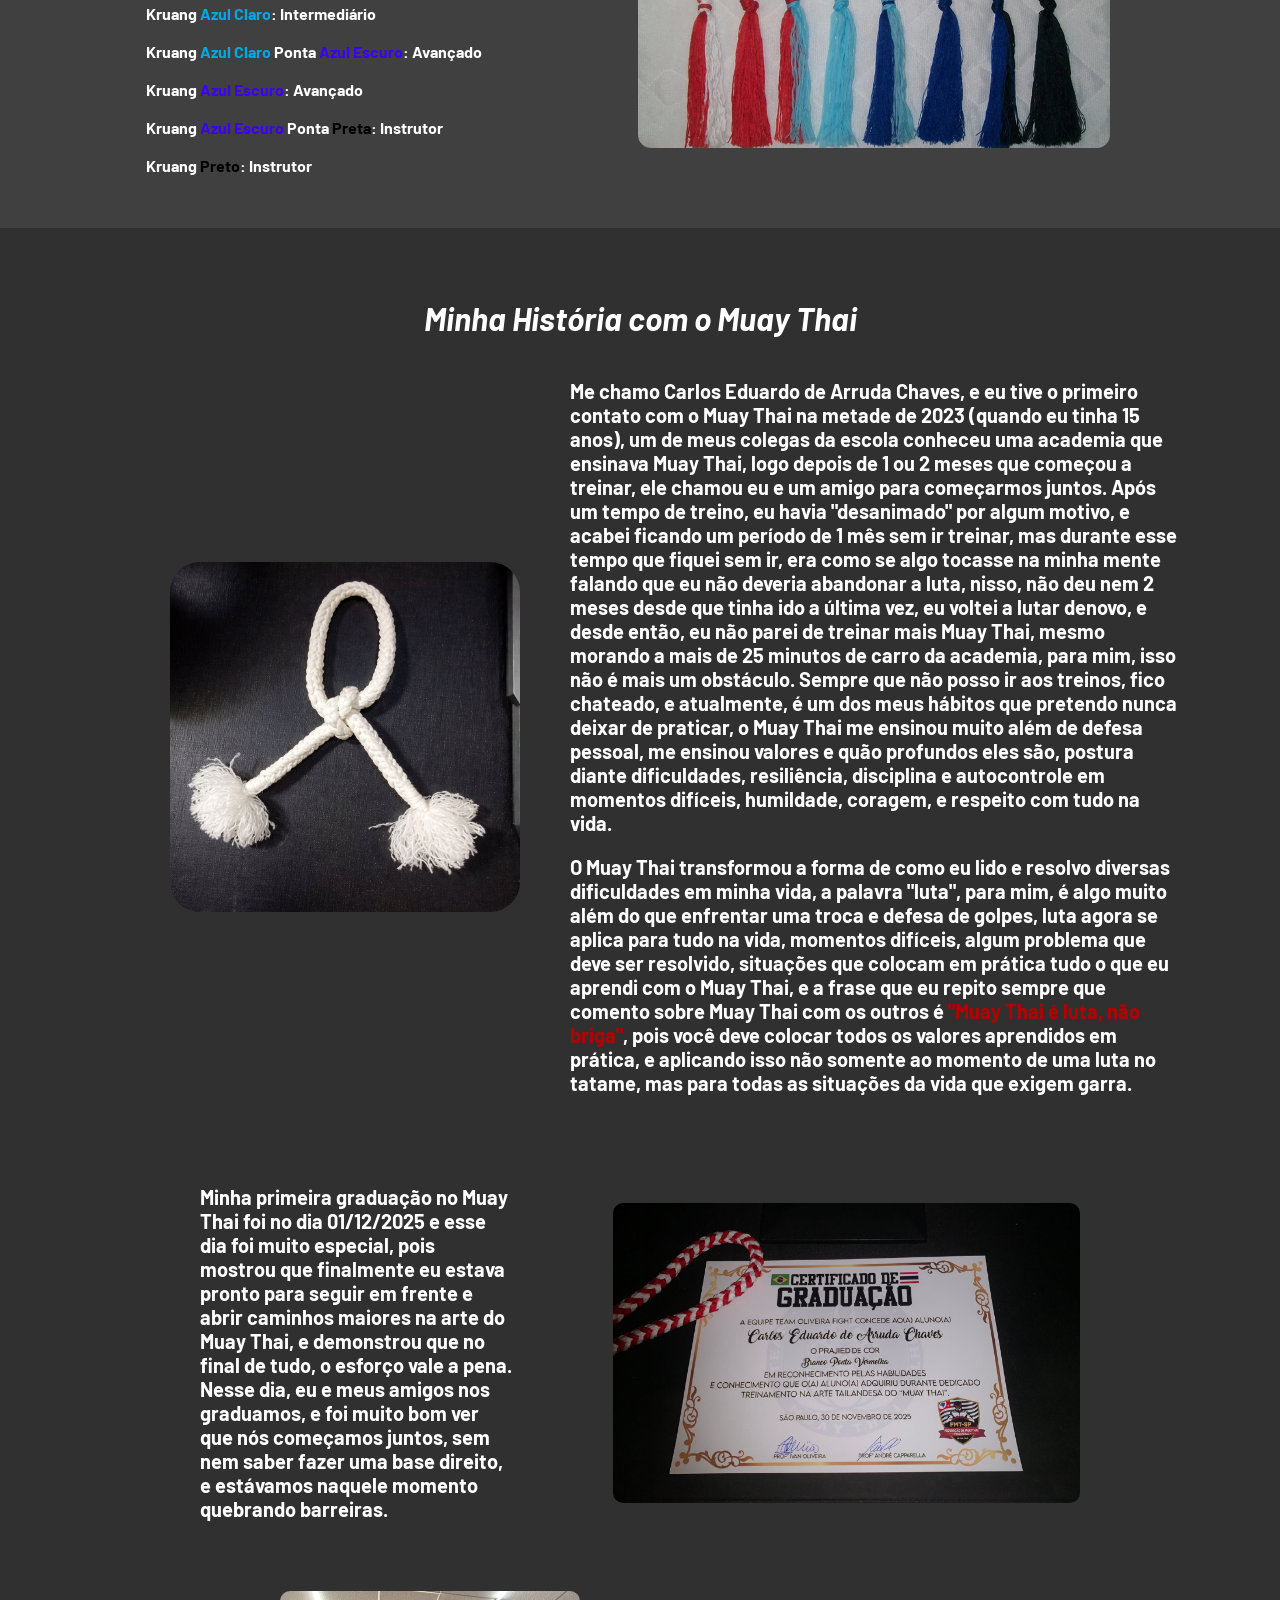
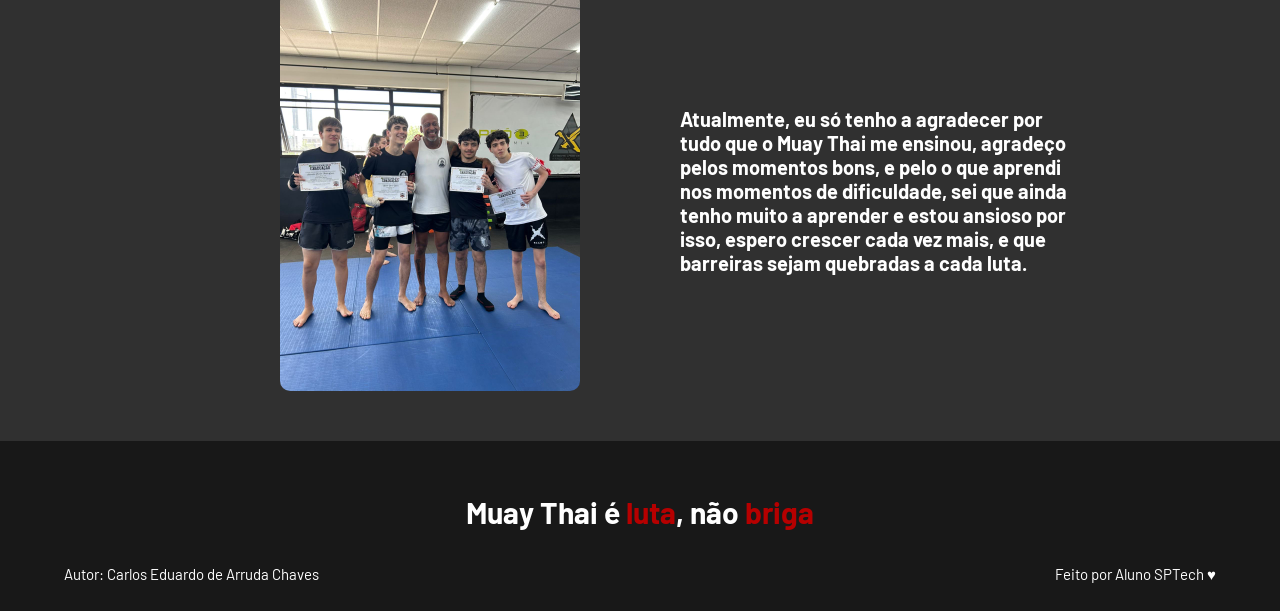
==== commit 610f41cd: "Consertando texto da página index" ====
--- a/public/index.html
+++ b/public/index.html
@@ -48,7 +48,7 @@
         <div class="boxes">
           <div class="box">
             <h1>História</h1>
-            <p>O Muay Thai (ou "boxe tailandês”) surgiu como defesa militar tailandesa (Muay Boran), originada por Nai Khanom Tom. Usando o corpo como arma quando as espadas falhavam. É a "Arte das Oito Armas": <span class="negrito_vermelho">punhos, cotovelos, joelhos e canelas.</span></p>
+            <p>O Muay Thai (ou "boxe tailandês”) surgiu como defesa militar tailandesa (Muay Boran) há mais de 2000 anos. Usando o corpo como arma quando as espadas falhavam. Resultado de uma evolução cultural e militar que levou séculos para se moldar. É a "Arte das Oito Armas": <span class="negrito_vermelho">punhos, cotovelos, joelhos e canelas.</span></p>
             <p>De técnica de guerra, evoluiu para esporte nacional na Tailândia e foi modernizado nos anos 1920 com a introdução de luvas e ringues. Tornou-se mundialmente famoso pela eficácia no combate em pé e hoje é essencial no MMA.</p>
           </div>
           <img src="assets/imgs/muaythai_historia.png">
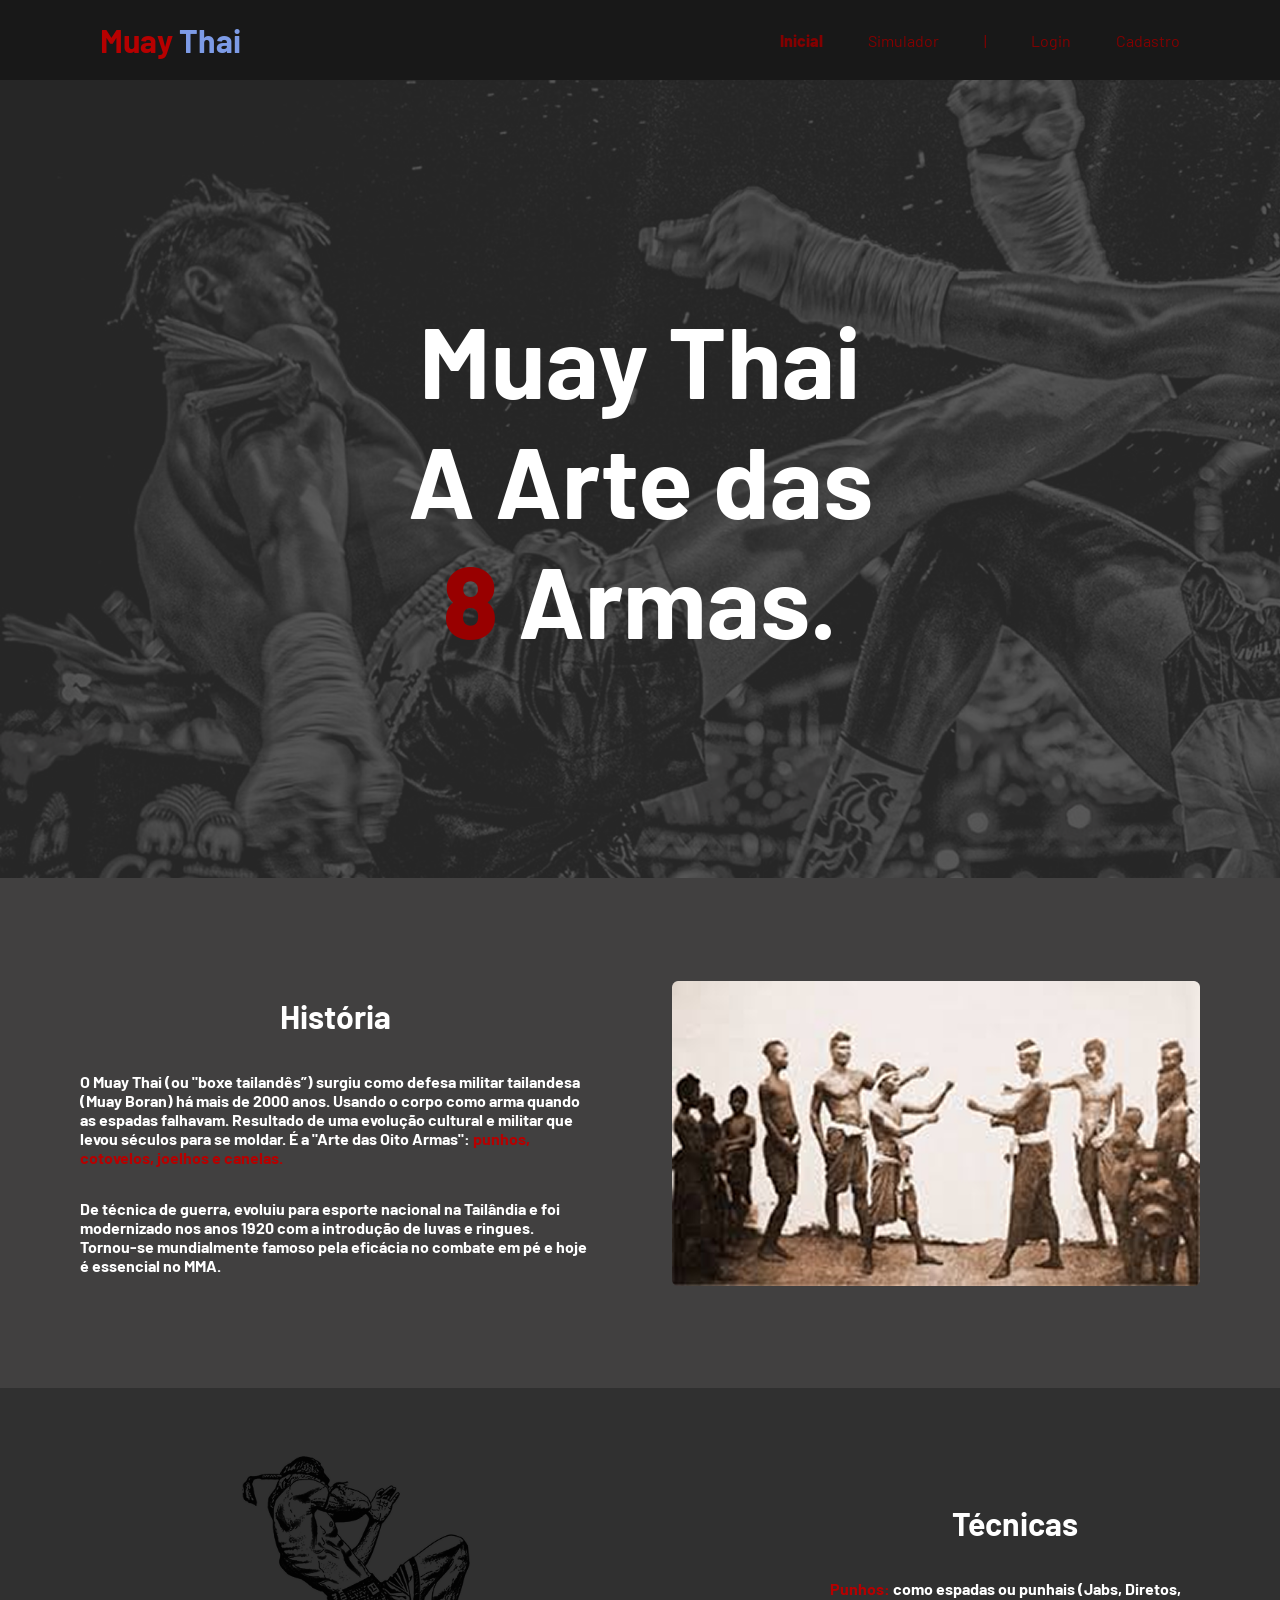
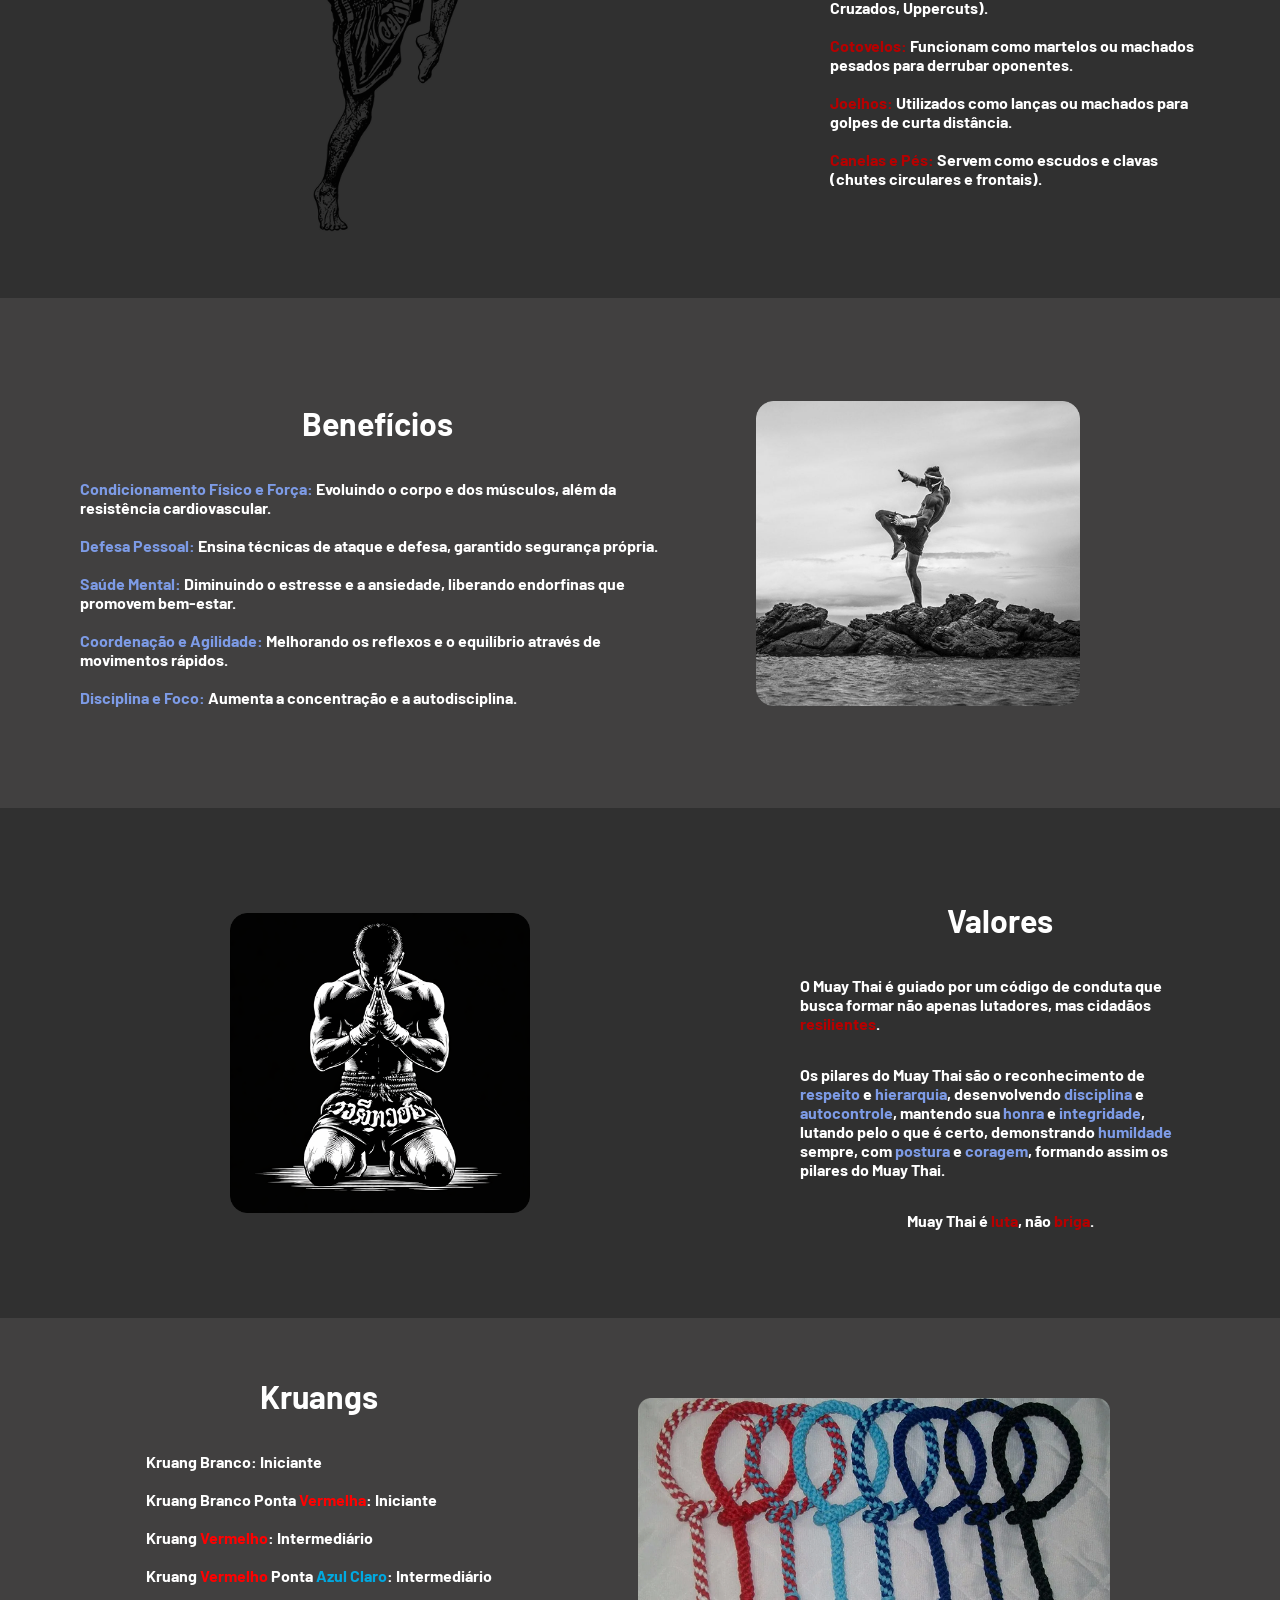
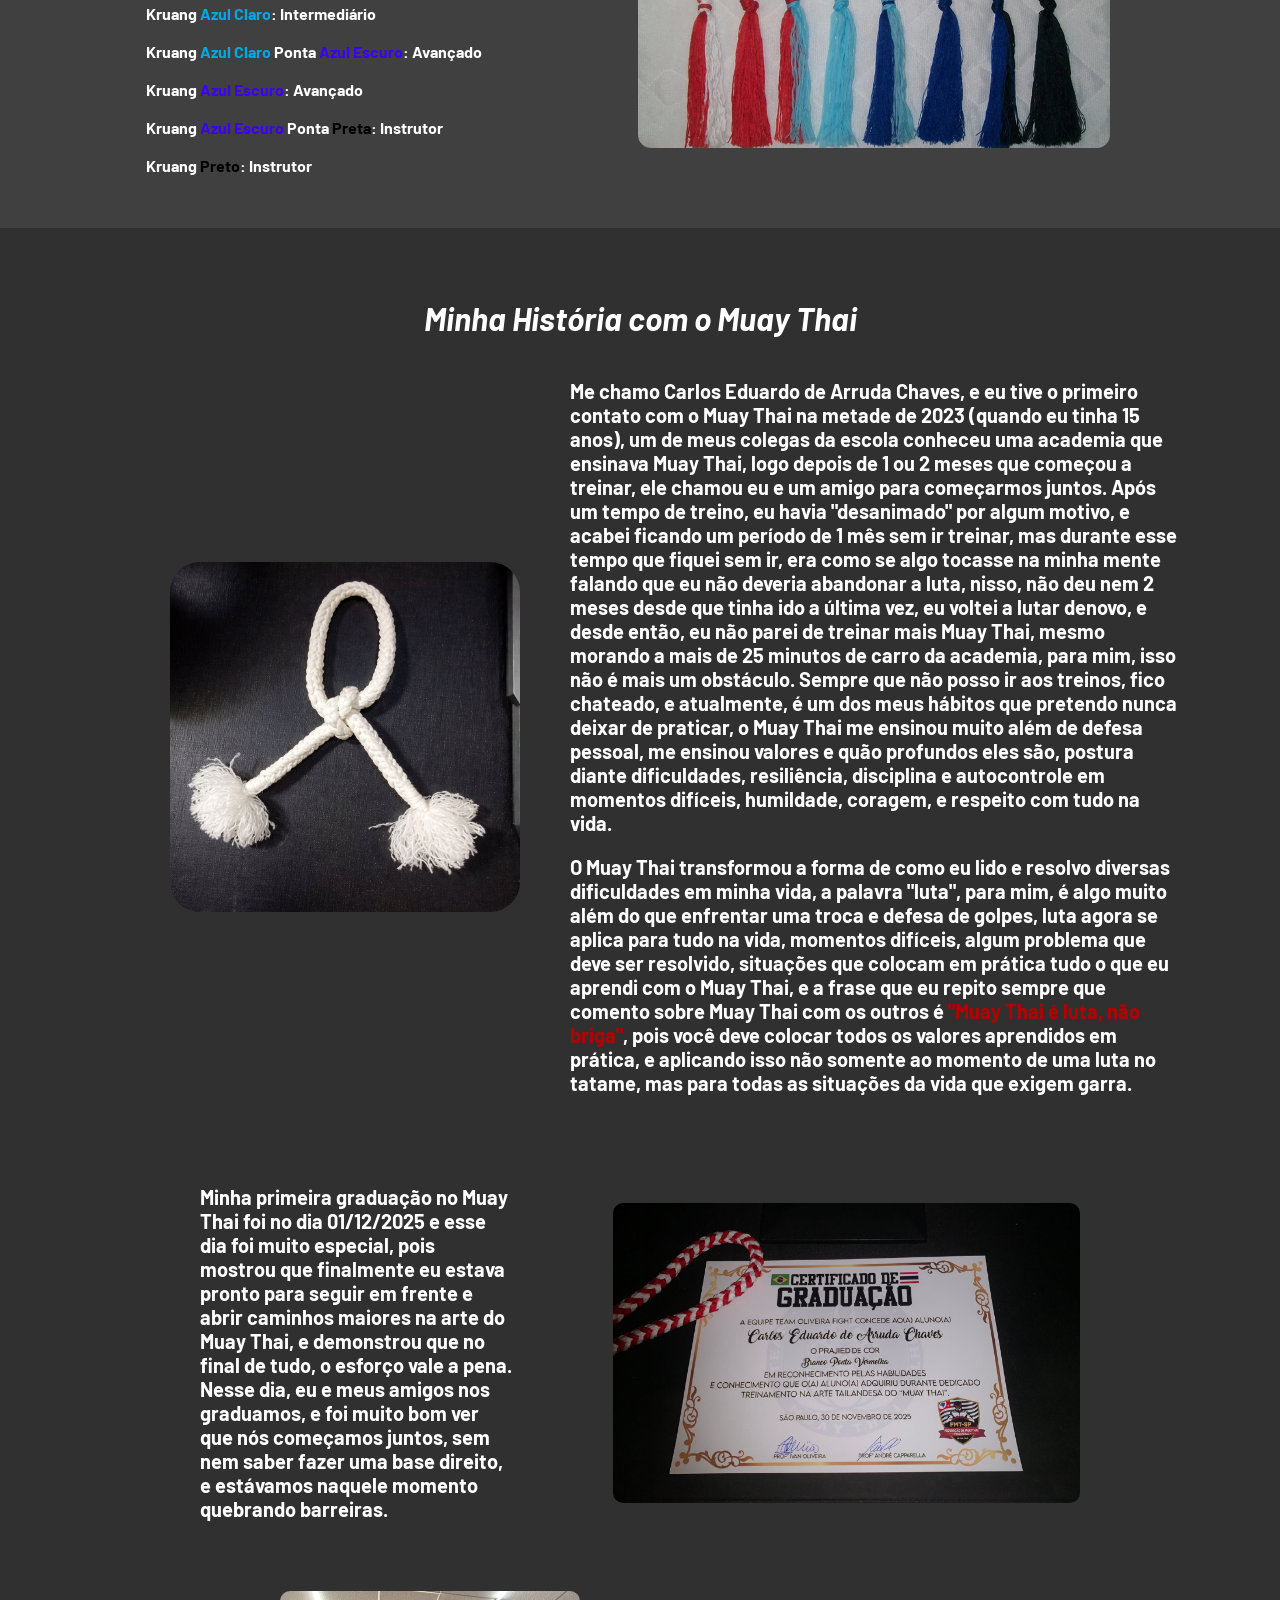
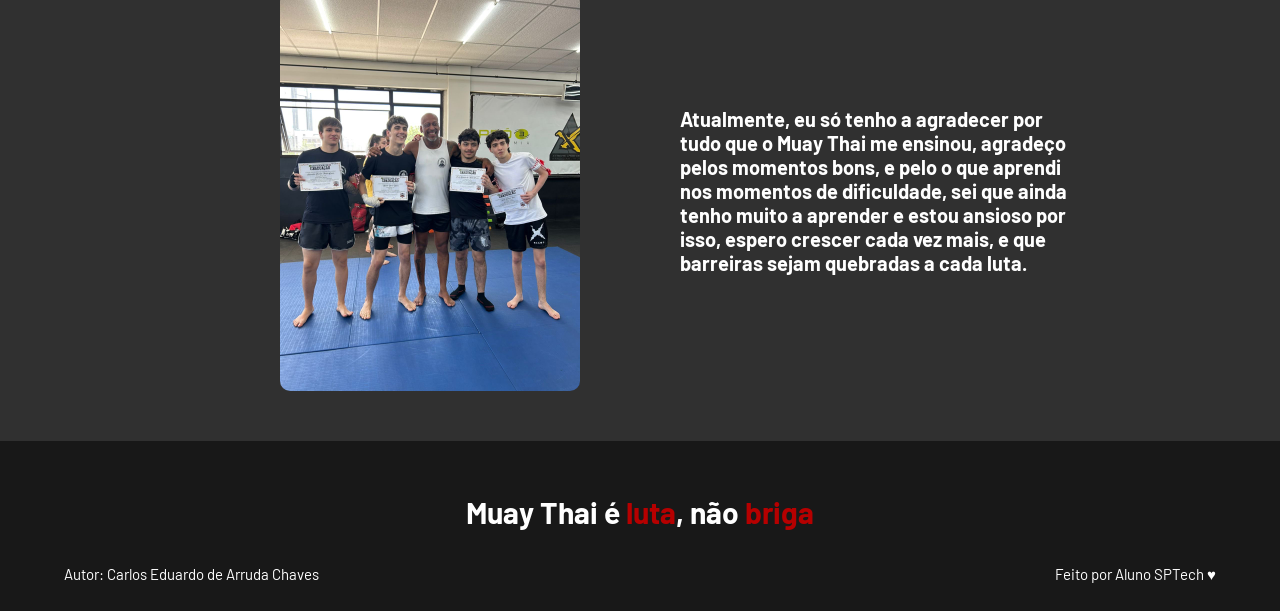
==== commit 3bc650d4: "Alterando descrição dos benefícios na página index" ====
--- a/public/index.html
+++ b/public/index.html
@@ -67,10 +67,10 @@
         <div class="boxes">
           <div class="box">
             <h1>Benefícios</h1>
-            <p><span class="negrito_azul">Condicionamento Físico e Força: </span> o corpo e os músculos, resistência cardiovascular.<br><br>
+            <p><span class="negrito_azul">Condicionamento Físico e Força: </span> Evoluindo o corpo e dos músculos, além da resistência cardiovascular.<br><br>
               <span class="negrito_azul">Defesa Pessoal:</span> Ensina técnicas de ataque e defesa, garantido segurança própria.<br><br>
-              <span class="negrito_azul">Saúde Mental: </span> o estresse e a ansiedade, liberando endorfinas que promovem bem-estar.<br><br>
-              <span class="negrito_azul">Coordenação e Agilidade:</span> os reflexos e o equilíbrio através de movimentos rápidos.<br><br>
+              <span class="negrito_azul">Saúde Mental: </span> Diminuindo o estresse e a ansiedade, liberando endorfinas que promovem bem-estar.<br><br>
+              <span class="negrito_azul">Coordenação e Agilidade:</span> Melhorando os reflexos e o equilíbrio através de movimentos rápidos.<br><br>
               <span class="negrito_azul">Disciplina e Foco:</span> Aumenta a concentração e a autodisciplina.
             </p>
           </div>
